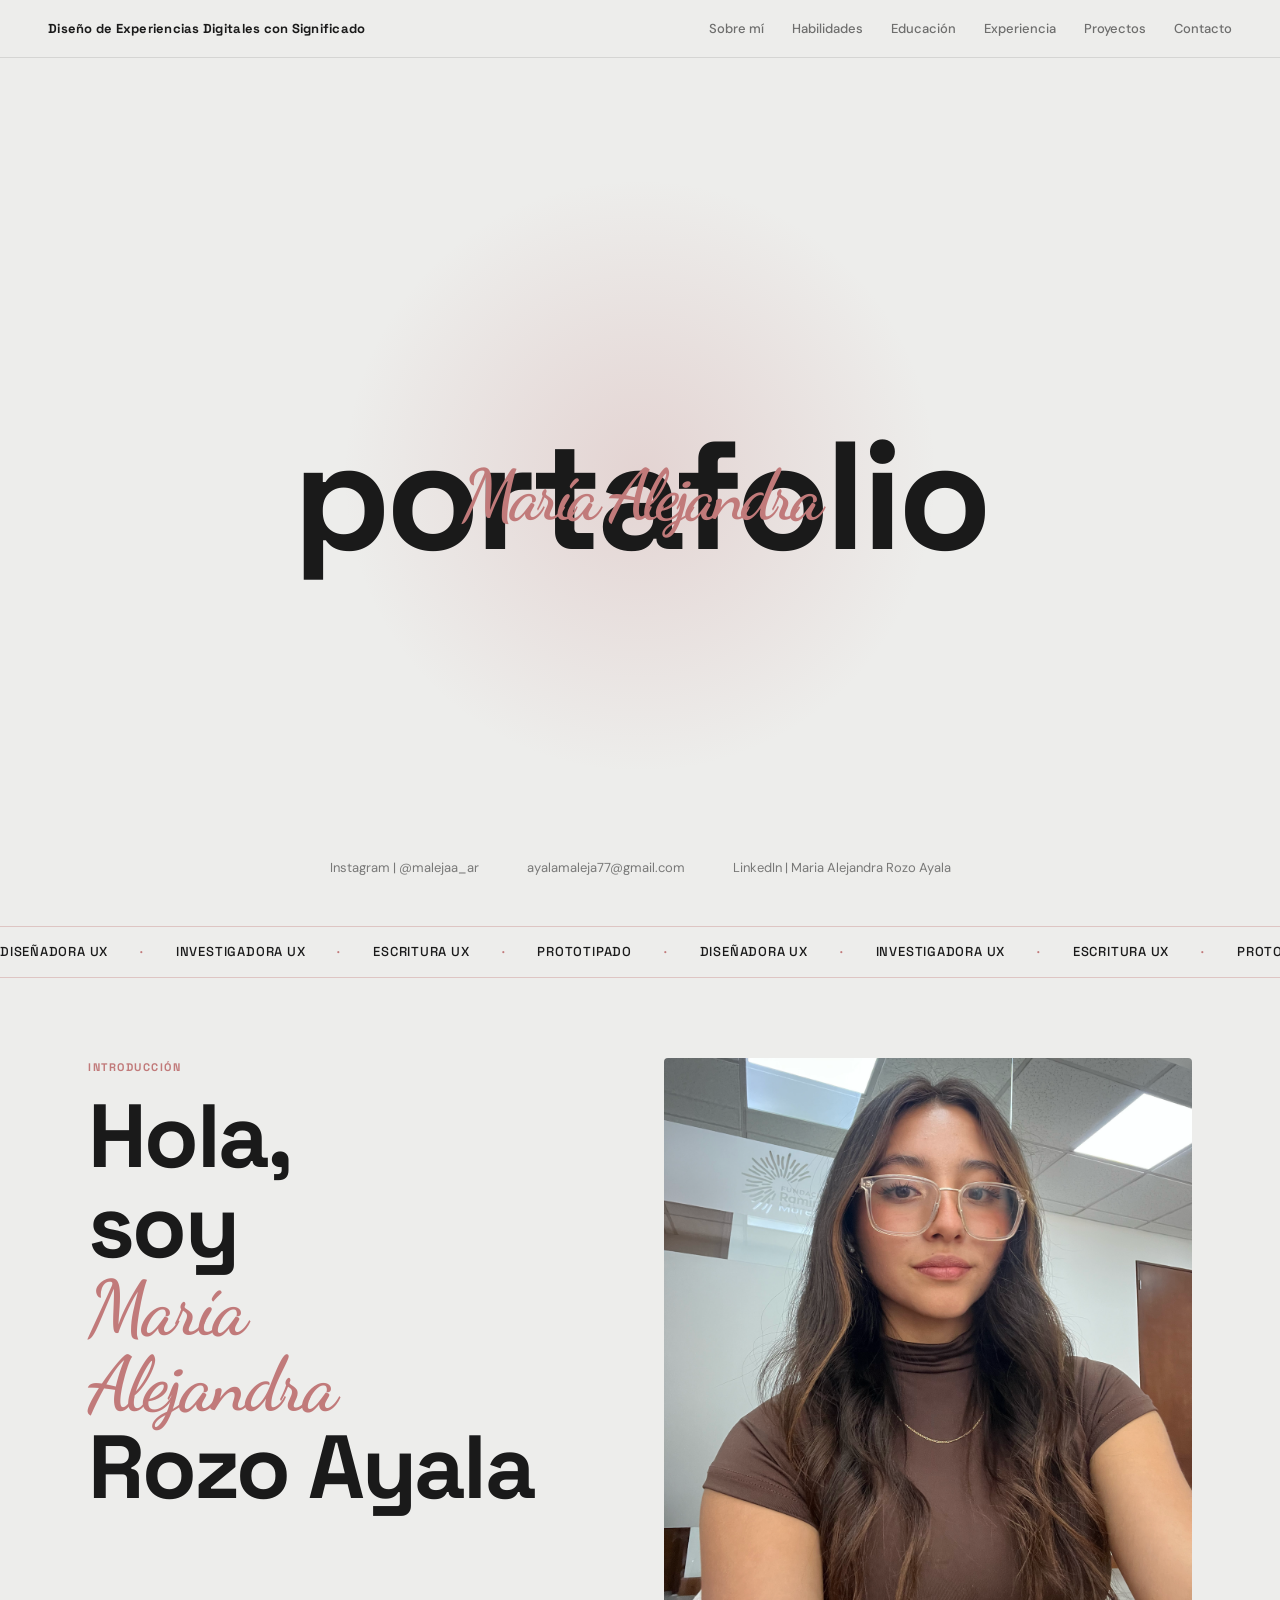
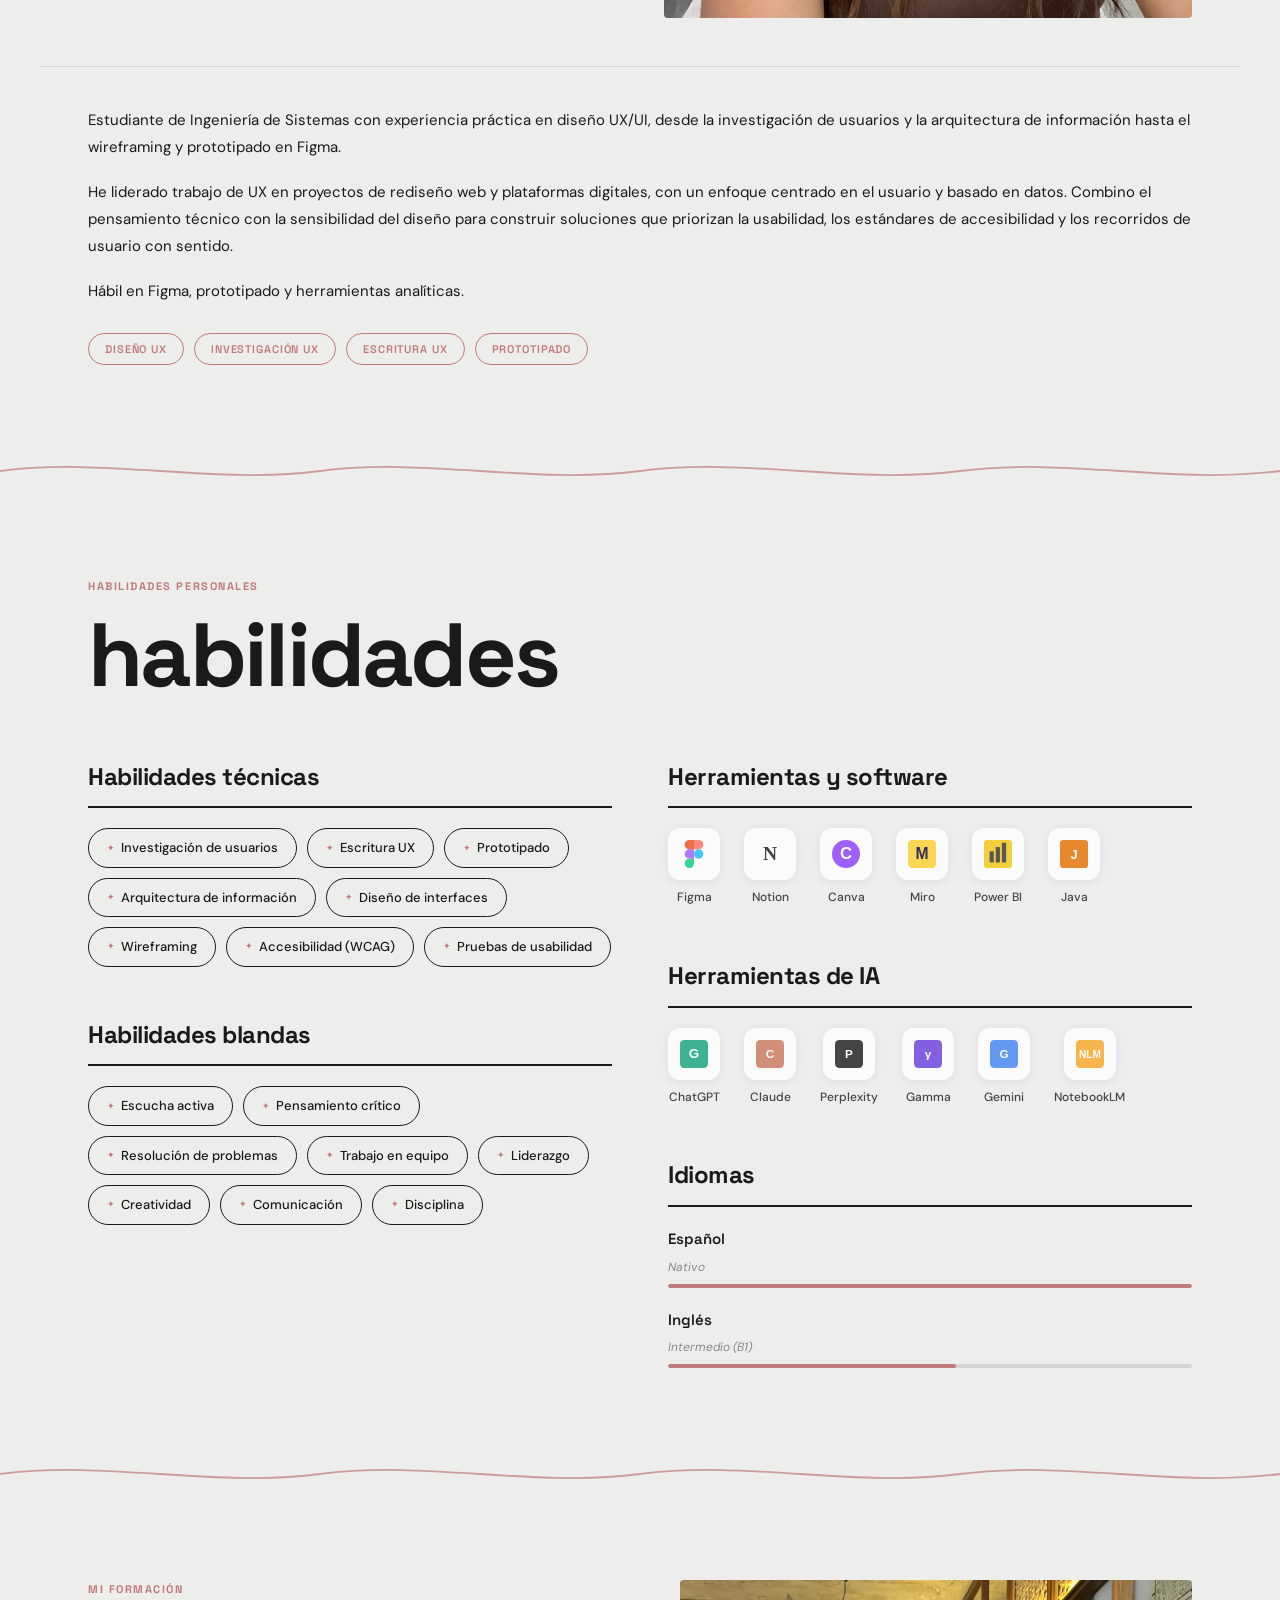
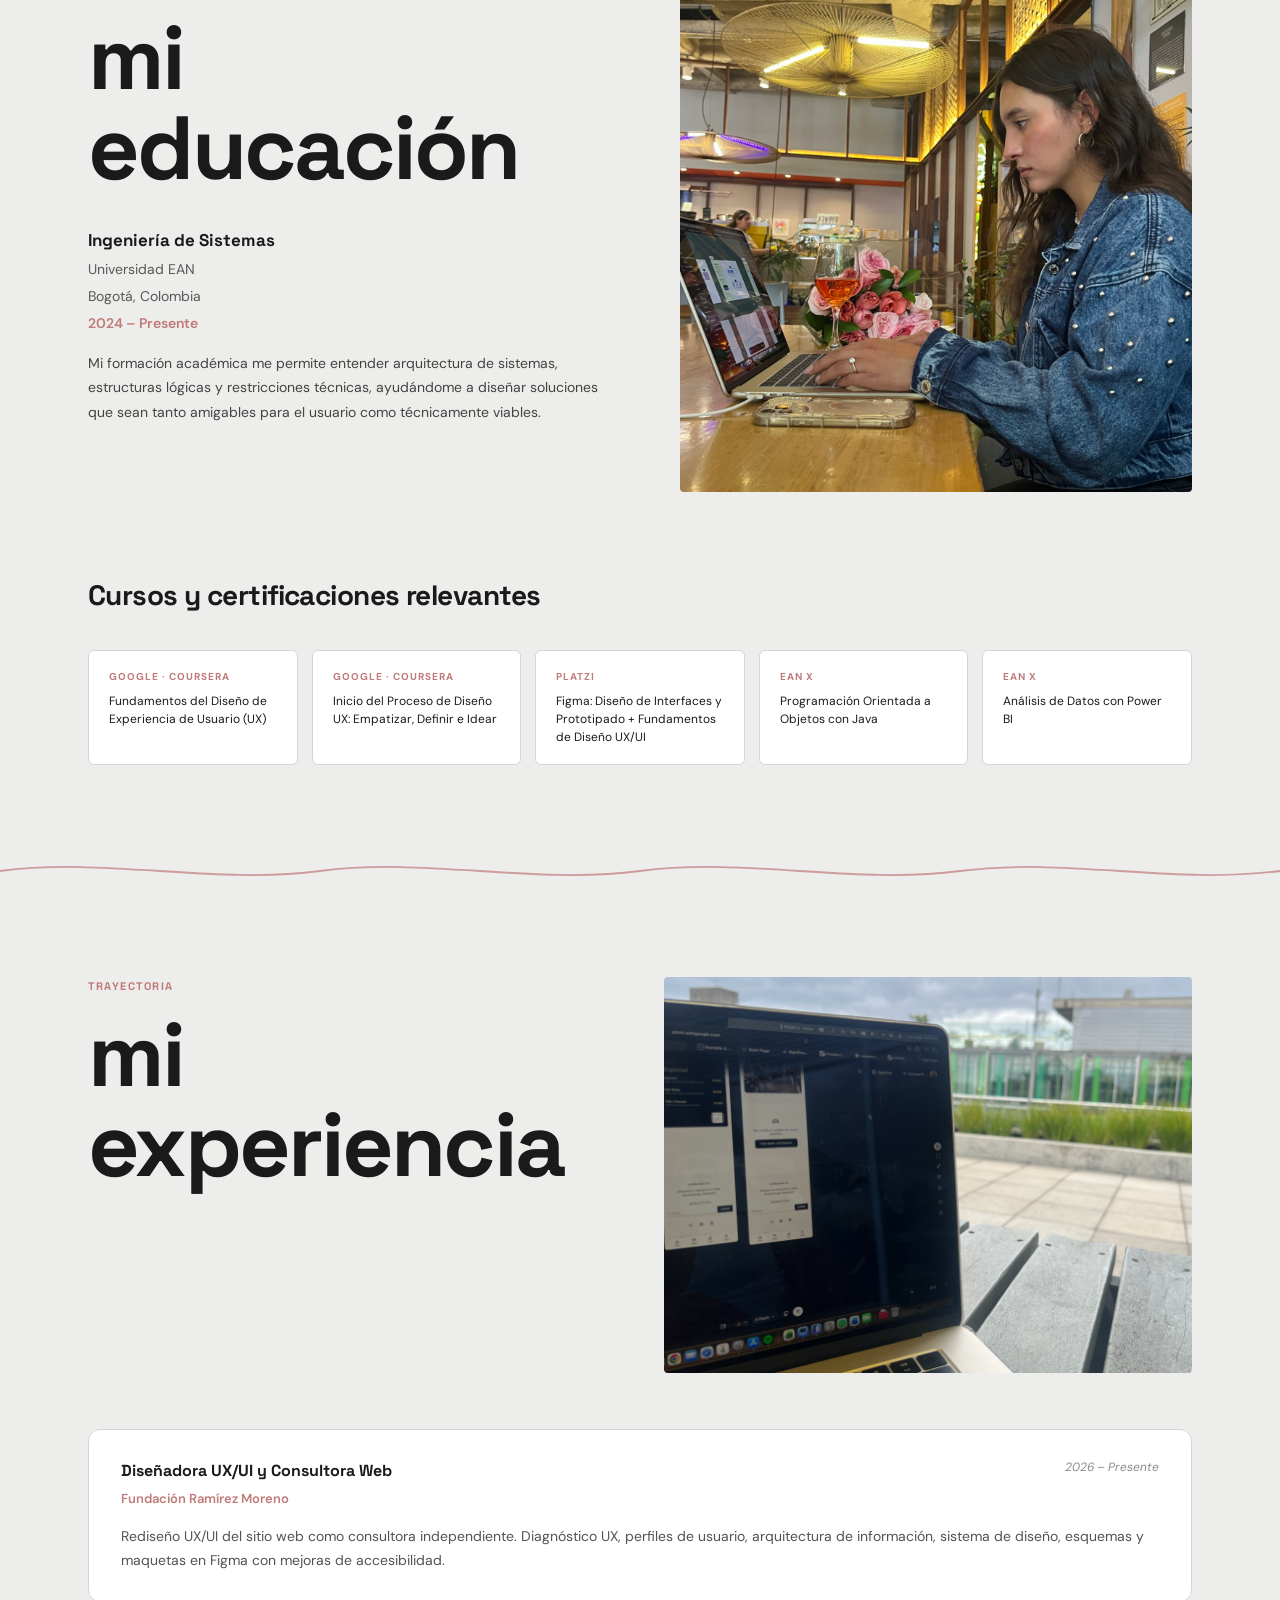
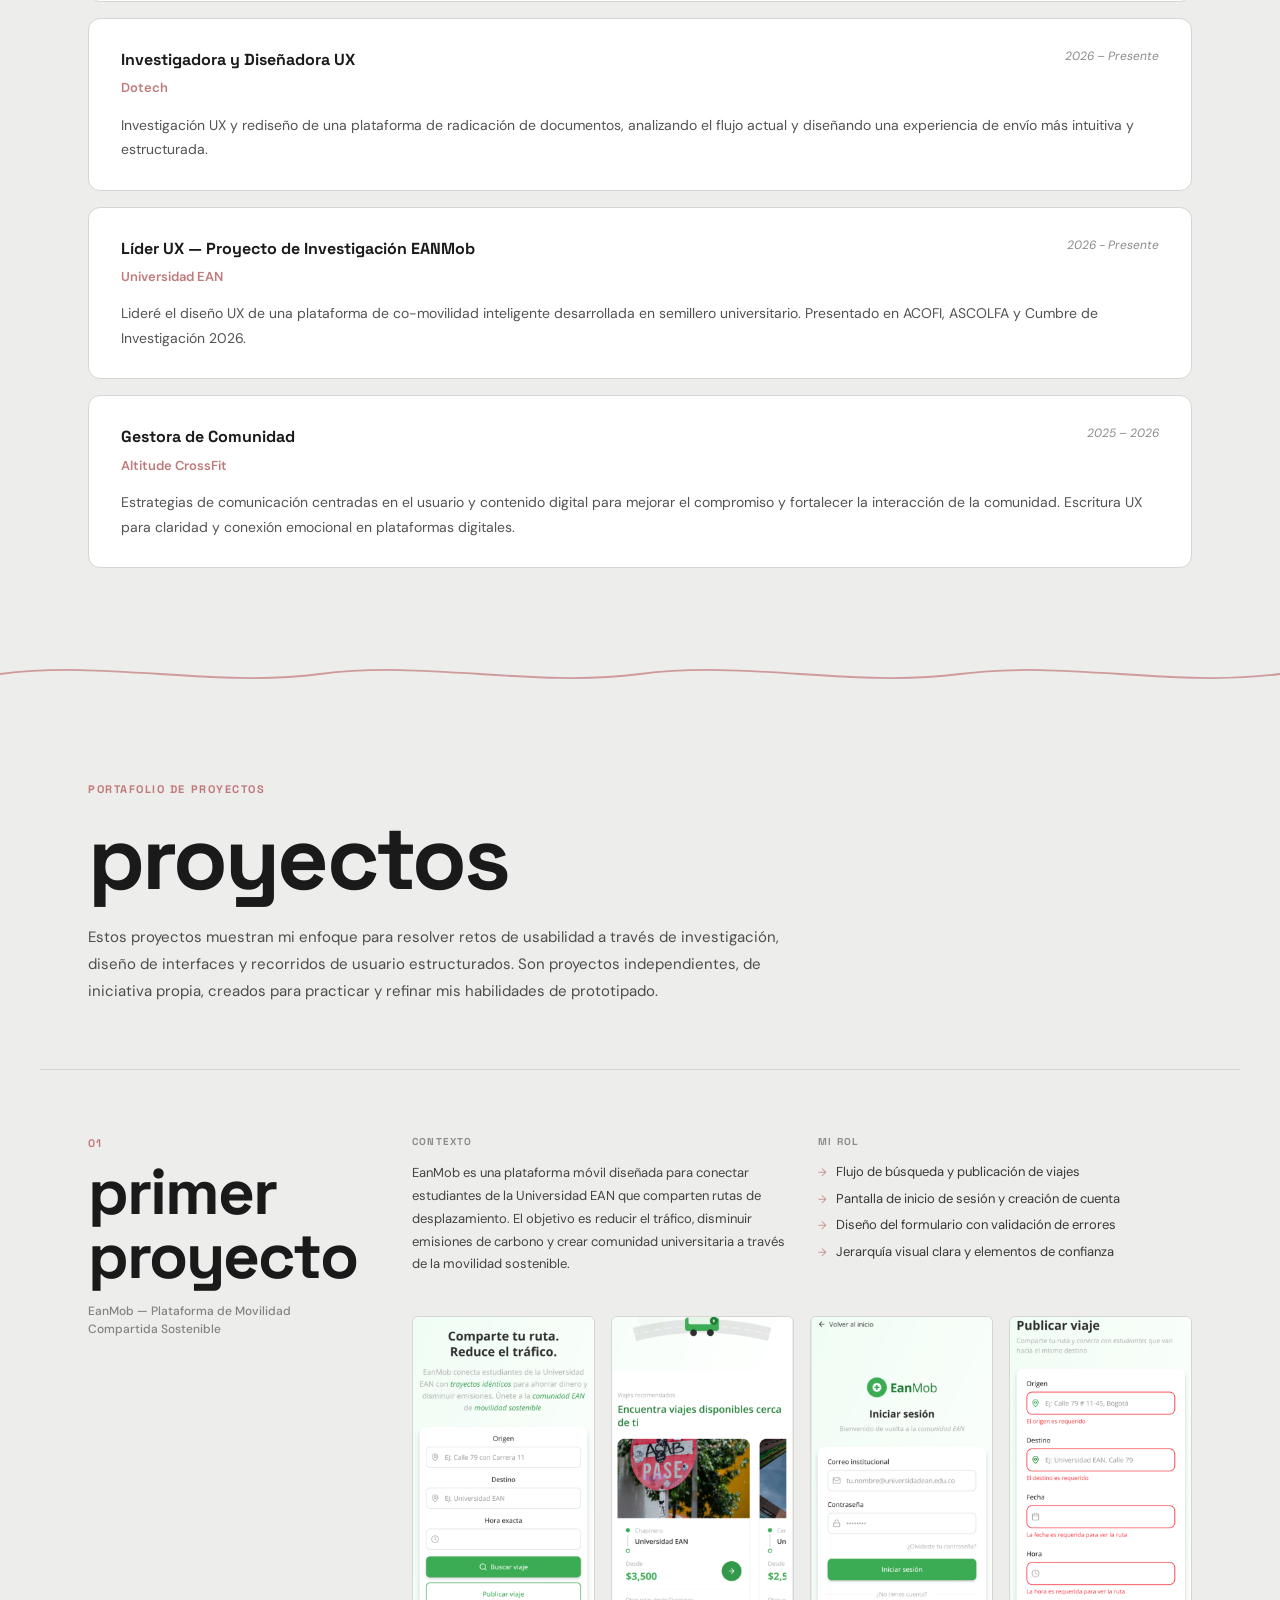
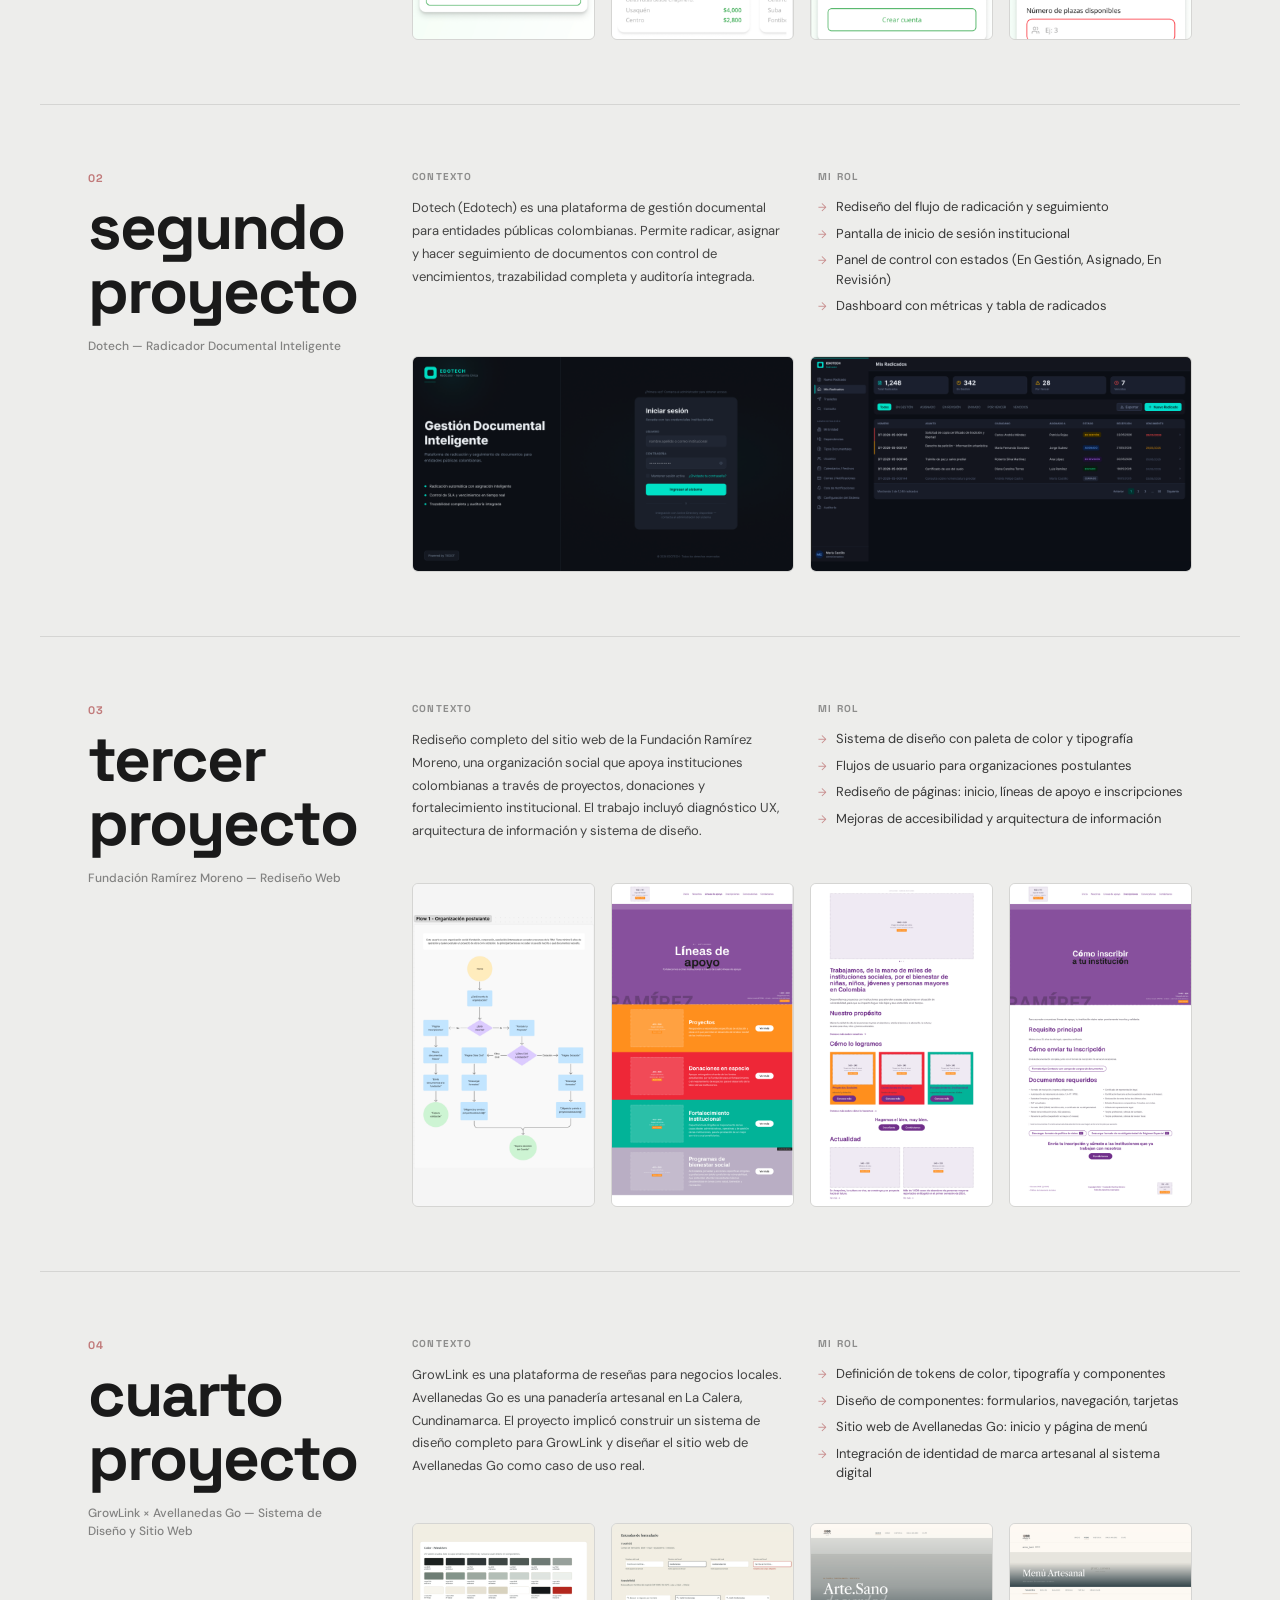
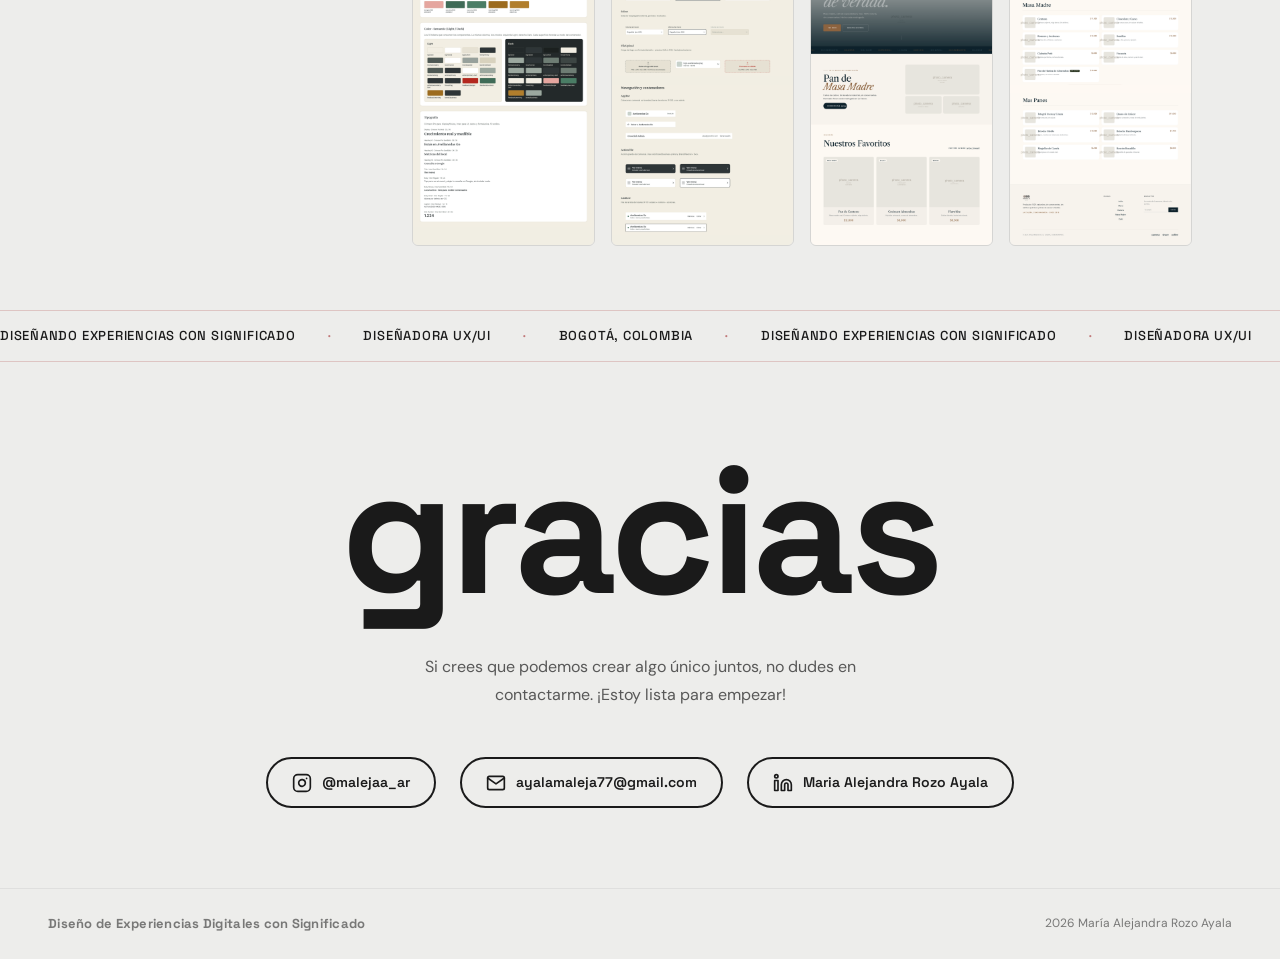
==== index.html @ 10bedee1 "Portafolio inicial y spec de AJAX/DOM Co-Authored-By: Claude Sonnet 5 <noreply@anthropic.com>" ====
" <!DOCTYPE html>
<html lang="es">
<head>
  <meta charset="UTF-8" />
  <meta name="viewport" content="width=device-width, initial-scale=1.0" />
  <title>María Alejandra Rozo Ayala — Diseñadora UX/UI</title>

  <!-- Google Fonts -->
  <link rel="preconnect" href="https://fonts.googleapis.com" />
  <link rel="preconnect" href="https://fonts.gstatic.com" crossorigin />
  <link href="https://fonts.googleapis.com/css2?family=Space+Grotesk:wght@400;500;600;700&family=DM+Sans:ital,wght@0,300;0,400;0,500;1,400&family=Dancing+Script:wght@600;700&display=swap" rel="stylesheet" />

  <!-- CSS separado por sección -->
  <link rel="stylesheet" href="css/tokens.css" />
  <link rel="stylesheet" href="css/base.css" />
  <link rel="stylesheet" href="css/utilities.css" />
  <link rel="stylesheet" href="css/nav.css" />
  <link rel="stylesheet" href="css/hero.css" />
  <link rel="stylesheet" href="css/about.css" />
  <link rel="stylesheet" href="css/skills.css" />
  <link rel="stylesheet" href="css/education.css" />
  <link rel="stylesheet" href="css/experience.css" />
  <link rel="stylesheet" href="css/projects.css" />
  <link rel="stylesheet" href="css/contact.css" />
</head>
<body>

  <!-- ========== NAV - HEADER ========== -->
  <nav class="nav">
    <span class="nav-tagline">Diseño de Experiencias Digitales con Significado</span>
    <div class="nav-links">
      <a href="#sobre-mi">Sobre mí</a>
      <a href="#habilidades">Habilidades</a>
      <a href="#educacion">Educación</a>
      <a href="#experiencia">Experiencia</a>
      <a href="#proyectos">Proyectos</a>
      <a href="#contacto">Contacto</a>
    </div>
  </nav>

  <!-- ========== HERO ========== -->
  <section class="hero" id="hero">
    <div class="hero-aura"></div>
    <div class="hero-content">
      <h1 class="hero-title">
        <span class="hero-word">portafolio</span>
        <span class="name-script">María Alejandra</span>
      </h1>
    </div>
    <div class="hero-contacts">
      <span>Instagram | @malejaa_ar</span>
      <span>ayalamaleja77@gmail.com</span>
      <span>LinkedIn | Maria Alejandra Rozo Ayala</span>
    </div>
  </section>

  <!-- Marquee 1 QUE SE MUEVE HACIA LA IZQUIERDA -->
  <div class="marquee-wrap" aria-hidden="true">
    <div class="marquee-track">
      <span>Diseñadora UX</span><span class="dot">·</span>
      <span>Investigadora UX</span><span class="dot">·</span>
      <span>Escritura UX</span><span class="dot">·</span>
      <span>Prototipado</span><span class="dot">·</span>
      <span>Diseñadora UX</span><span class="dot">·</span>
      <span>Investigadora UX</span><span class="dot">·</span>
      <span>Escritura UX</span><span class="dot">·</span>
      <span>Prototipado</span><span class="dot">·</span>
      <span>Diseñadora UX</span><span class="dot">·</span>
      <span>Investigadora UX</span><span class="dot">·</span>
      <span>Escritura UX</span><span class="dot">·</span>
      <span>Prototipado</span><span class="dot">·</span>
    </div>
  </div>

  <!-- ========== SOBRE MÍ ========== -->
  <section class="section sobre-mi" id="sobre-mi">
    <div class="section-inner sobre-top">

      <!-- Columna izquierda: título -->
      <div class="sobre-titulo">
        <p class="section-eyebrow">introducción</p>
        <h2 class="section-title-xl">
          Hola,<br>soy<br>
          <span class="accent-script">María<br>Alejandra<br></span>
          Rozo Ayala
        </h2>
      </div>

      <!-- Columna derecha: foto -->
      <div class="sobre-foto">
        <img src="assets/images/profile/Profile.png" alt="María Alejandra Rozo Ayala" class="profile-img">
      </div>
    </div>
    <!-- Bio y tags debajo, ancho completo -->
    <div class="section-inner sobre-bio">
      <div class="bio-text">
        <p>Estudiante de Ingeniería de Sistemas con experiencia práctica en diseño UX/UI, desde la investigación de usuarios y la arquitectura de información hasta el wireframing y prototipado en Figma.</p>
        <p>He liderado trabajo de UX en proyectos de rediseño web y plataformas digitales, con un enfoque centrado en el usuario y basado en datos. Combino el pensamiento técnico con la sensibilidad del diseño para construir soluciones que priorizan la usabilidad, los estándares de accesibilidad y los recorridos de usuario con sentido.</p>
        <p>Hábil en Figma, prototipado y herramientas analíticas.</p>
      </div>
      <div class="roles-tag-list">
        <span class="role-tag">Diseño UX</span>
        <span class="role-tag">Investigación UX</span>
        <span class="role-tag">Escritura UX</span>
        <span class="role-tag">Prototipado</span>
      </div>
    </div>
  </section>

  <!-- Divisor ondulado -->
  <div class="wavy-divider" aria-hidden="true">
    <svg viewBox="0 0 1440 32" xmlns="http://www.w3.org/2000/svg" preserveAspectRatio="none">
      <path d="M0,16 C120,2 240,30 360,16 C480,2 600,30 720,16 C840,2 960,30 1080,16 C1200,2 1320,30 1440,16" stroke="#C17A7A" stroke-width="1.8" fill="none" opacity="0.7"/>
    </svg>
  </div>

  <!-- ========== HABILIDADES ========== -->
  <section class="section habilidades" id="habilidades">
    <div class="section-inner">
      <p class="section-eyebrow">habilidades personales</p>
      <h2 class="section-title-xl">habilidades</h2>

      <div class="skills-grid-2col">

        <!-- COLUMNA IZQUIERDA: pills -->
        <div class="skills-col-left">
          <div class="skills-block">
            <h3 class="skills-heading">Habilidades técnicas</h3>
            <div class="soft-pills">
              <span class="pill">Investigación de usuarios</span>
              <span class="pill">Escritura UX</span>
              <span class="pill">Prototipado</span>
              <span class="pill">Arquitectura de información</span>
              <span class="pill">Diseño de interfaces</span>
              <span class="pill">Wireframing</span>
              <span class="pill">Accesibilidad (WCAG)</span>
              <span class="pill">Pruebas de usabilidad</span>
            </div>
          </div>
          <div class="skills-block">
            <h3 class="skills-heading">Habilidades blandas</h3>
            <div class="soft-pills">
              <span class="pill">Escucha activa</span>
              <span class="pill">Pensamiento crítico</span>
              <span class="pill">Resolución de problemas</span>
              <span class="pill">Trabajo en equipo</span>
              <span class="pill">Liderazgo</span>
              <span class="pill">Creatividad</span>
              <span class="pill">Comunicación</span>
              <span class="pill">Disciplina</span>
            </div>
          </div>
        </div>

        <!-- COLUMNA DERECHA: herramientas + idiomas -->
        <div class="skills-col-right">

        <!-- Herramientas -->
        <div class="skills-block">
          <h3 class="skills-heading">Herramientas y software</h3>
          <div class="software-logos">

            <div class="software-item">
              <div class="software-icon">
                <svg viewBox="0 0 38 57" xmlns="http://www.w3.org/2000/svg" width="28" height="28">
                  <path d="M19 28.5a9.5 9.5 0 1 1 19 0 9.5 9.5 0 0 1-19 0z" fill="#1ABCFE"/>
                  <path d="M0 47.5A9.5 9.5 0 0 1 9.5 38H19v9.5a9.5 9.5 0 0 1-19 0z" fill="#0ACF83"/>
                  <path d="M19 0v19h9.5a9.5 9.5 0 0 0 0-19H19z" fill="#FF7262"/>
                  <path d="M0 9.5A9.5 9.5 0 0 0 9.5 19H19V0H9.5A9.5 9.5 0 0 0 0 9.5z" fill="#F24E1E"/>
                  <path d="M0 28.5A9.5 9.5 0 0 0 9.5 38H19V19H9.5A9.5 9.5 0 0 0 0 28.5z" fill="#A259FF"/>
                </svg>
              </div>
              <span>Figma</span>
            </div>

            <div class="software-item">
              <div class="software-icon">
                <svg viewBox="0 0 100 100" xmlns="http://www.w3.org/2000/svg" width="28" height="28">
                  <rect width="100" height="100" rx="15" fill="#fff"/>
                  <text x="50" y="72" font-size="70" text-anchor="middle" font-family="serif" font-weight="bold" fill="#191919">N</text>
                </svg>
              </div>
              <span>Notion</span>
            </div>

            <div class="software-item">
              <div class="software-icon">
                <svg viewBox="0 0 100 100" xmlns="http://www.w3.org/2000/svg" width="28" height="28">
                  <rect width="100" height="100" rx="50" fill="#8B3DFF"/>
                  <text x="50" y="68" font-size="60" text-anchor="middle" font-family="sans-serif" font-weight="bold" fill="#fff">C</text>
                </svg>
              </div>
              <span>Canva</span>
            </div>

            <div class="software-item">
              <div class="software-icon">
                <svg viewBox="0 0 100 100" xmlns="http://www.w3.org/2000/svg" width="28" height="28">
                  <rect width="100" height="100" rx="15" fill="#FFD02F"/>
                  <text x="50" y="68" font-size="56" text-anchor="middle" font-family="sans-serif" font-weight="bold" fill="#050038">M</text>
                </svg>
              </div>
              <span>Miro</span>
            </div>

            <div class="software-item">
              <div class="software-icon">
                <svg viewBox="0 0 100 100" xmlns="http://www.w3.org/2000/svg" width="28" height="28">
                  <rect width="100" height="100" rx="12" fill="#F2C811"/>
                  <rect x="20" y="40" width="15" height="40" rx="2" fill="#333"/>
                  <rect x="42" y="25" width="15" height="55" rx="2" fill="#333"/>
                  <rect x="64" y="10" width="15" height="70" rx="2" fill="#333"/>
                </svg>
              </div>
              <span>Power BI</span>
            </div>

            <div class="software-item">
              <div class="software-icon">
                <svg viewBox="0 0 100 100" xmlns="http://www.w3.org/2000/svg" width="28" height="28">
                  <rect width="100" height="100" rx="12" fill="#E76F00"/>
                  <text x="50" y="68" font-size="46" text-anchor="middle" font-family="sans-serif" font-weight="bold" fill="#fff">J</text>
                </svg>
              </div>
              <span>Java</span>
            </div>

          </div>
        </div>

        <!-- Herramientas IA -->
        <div class="skills-block">
          <h3 class="skills-heading">Herramientas de IA</h3>
          <div class="software-logos">

            <div class="software-item">
              <div class="software-icon">
                <svg viewBox="0 0 100 100" xmlns="http://www.w3.org/2000/svg" width="28" height="28">
                  <rect width="100" height="100" rx="15" fill="#10a37f"/>
                  <text x="50" y="66" font-size="48" text-anchor="middle" font-family="sans-serif" font-weight="bold" fill="#fff">G</text>
                </svg>
              </div>
              <span>ChatGPT</span>
            </div>

            <div class="software-item">
              <div class="software-icon">
                <svg viewBox="0 0 100 100" xmlns="http://www.w3.org/2000/svg" width="28" height="28">
                  <rect width="100" height="100" rx="15" fill="#CC785C"/>
                  <text x="50" y="66" font-size="42" text-anchor="middle" font-family="sans-serif" font-weight="bold" fill="#fff">C</text>
                </svg>
              </div>
              <span>Claude</span>
            </div>

            <div class="software-item">
              <div class="software-icon">
                <svg viewBox="0 0 100 100" xmlns="http://www.w3.org/2000/svg" width="28" height="28">
                  <rect width="100" height="100" rx="15" fill="#1C1C1E"/>
                  <text x="50" y="66" font-size="42" text-anchor="middle" font-family="sans-serif" font-weight="bold" fill="#fff">P</text>
                </svg>
              </div>
              <span>Perplexity</span>
            </div>

            <div class="software-item">
              <div class="software-icon">
                <svg viewBox="0 0 100 100" xmlns="http://www.w3.org/2000/svg" width="28" height="28">
                  <rect width="100" height="100" rx="15" fill="#6C3CE1"/>
                  <text x="50" y="66" font-size="42" text-anchor="middle" font-family="sans-serif" font-weight="bold" fill="#fff">γ</text>
                </svg>
              </div>
              <span>Gamma</span>
            </div>

            <div class="software-item">
              <div class="software-icon">
                <svg viewBox="0 0 100 100" xmlns="http://www.w3.org/2000/svg" width="28" height="28">
                  <rect width="100" height="100" rx="15" fill="#4285F4"/>
                  <text x="50" y="66" font-size="42" text-anchor="middle" font-family="sans-serif" font-weight="bold" fill="#fff">G</text>
                </svg>
              </div>
              <span>Gemini</span>
            </div>

            <div class="software-item">
              <div class="software-icon">
                <svg viewBox="0 0 100 100" xmlns="http://www.w3.org/2000/svg" width="28" height="28">
                  <rect width="100" height="100" rx="15" fill="#F9A825"/>
                  <text x="50" y="66" font-size="36" text-anchor="middle" font-family="sans-serif" font-weight="bold" fill="#fff">NLM</text>
                </svg>
              </div>
              <span>NotebookLM</span>
            </div>

          </div>
        </div>

        <!-- Idiomas -->
        <div class="skills-block">
          <h3 class="skills-heading">Idiomas</h3>
          <div class="idiomas-list">
            <div class="idioma-item">
              <span class="idioma-name">Español</span>
              <span class="idioma-level">Nativo</span>
              <div class="idioma-bar"><div class="idioma-fill" style="width:100%"></div></div>
            </div>
            <div class="idioma-item">
              <span class="idioma-name">Inglés</span>
              <span class="idioma-level">Intermedio (B1)</span>
              <div class="idioma-bar"><div class="idioma-fill" style="width:55%"></div></div>
            </div>
          </div>
        </div>

      </div>
    </div>
  </div>
  </section>

  <!-- Divisor ondulado -->
  <div class="wavy-divider" aria-hidden="true">
    <svg viewBox="0 0 1440 32" xmlns="http://www.w3.org/2000/svg" preserveAspectRatio="none">
      <path d="M0,16 C120,2 240,30 360,16 C480,2 600,30 720,16 C840,2 960,30 1080,16 C1200,2 1320,30 1440,16" stroke="#C17A7A" stroke-width="1.8" fill="none" opacity="0.7"/>
    </svg>
  </div>

  <!-- ========== EDUCACIÓN ========== -->
  <section class="section educacion" id="educacion">
    <div class="section-inner split">
      <div class="split-left">
        <p class="section-eyebrow">mi formación</p>
        <h2 class="section-title-xl">mi<br>educación</h2>
        <div class="edu-entry">
          <strong>Ingeniería de Sistemas</strong>
          <span>Universidad EAN</span>
          <span>Bogotá, Colombia</span>
          <span class="edu-date">2024 – Presente</span>
          <p class="edu-desc">Mi formación académica me permite entender arquitectura de sistemas, estructuras lógicas y restricciones técnicas, ayudándome a diseñar soluciones que sean tanto amigables para el usuario como técnicamente viables.</p>
        </div>
      </div>
      <div class="split-right">
        <img src="assets/images/profile/Estudios.png" alt="Estudios" class="estudios-img">
      </div>
    </div>

    <div class="section-inner">
      <h3 class="certs-title">Cursos y certificaciones relevantes</h3>
      <div class="certs-grid">
        <div class="cert-card">
          <span class="cert-provider">Google · Coursera</span>
          <p>Fundamentos del Diseño de Experiencia de Usuario (UX)</p>
        </div>
        <div class="cert-card">
          <span class="cert-provider">Google · Coursera</span>
          <p>Inicio del Proceso de Diseño UX: Empatizar, Definir e Idear</p>
        </div>
        <div class="cert-card">
          <span class="cert-provider">Platzi</span>
          <p>Figma: Diseño de Interfaces y Prototipado + Fundamentos de Diseño UX/UI</p>
        </div>
        <div class="cert-card">
          <span class="cert-provider">EAN X</span>
          <p>Programación Orientada a Objetos con Java</p>
        </div>
        <div class="cert-card">
          <span class="cert-provider">EAN X</span>
          <p>Análisis de Datos con Power BI</p>
        </div>
      </div>
    </div>
  </section>

  <!-- Divisor ondulado -->
  <div class="wavy-divider" aria-hidden="true">
    <svg viewBox="0 0 1440 32" xmlns="http://www.w3.org/2000/svg" preserveAspectRatio="none">
      <path d="M0,16 C120,2 240,30 360,16 C480,2 600,30 720,16 C840,2 960,30 1080,16 C1200,2 1320,30 1440,16" stroke="#C17A7A" stroke-width="1.8" fill="none" opacity="0.7"/>
    </svg>
  </div>

  <!-- ========== EXPERIENCIA ========== -->
  <section class="section experiencia" id="experiencia">
    <!-- Fila superior: título + foto alineados -->
    <div class="section-inner exp-top">
      <div class="exp-titulo">
        <p class="section-eyebrow">trayectoria</p>
        <h2 class="section-title-xl">mi<br>experiencia</h2>
      </div>
      <div class="exp-foto">
        <img src="assets/images/profile/Experience.png" alt="María Alejandra trabajando" class="profile-img">
      </div>
    </div>
    <!-- Cajas de experiencia: ancho completo, debajo del título+foto -->
    <div class="section-inner exp-cards">
      <div class="exp-card">
        <div class="exp-card-header">
          <div>
            <strong>Diseñadora UX/UI y Consultora Web</strong>
            <span class="exp-company">Fundación Ramírez Moreno</span>
          </div>
          <span class="exp-date">2026 – Presente</span>
        </div>
        <p>Rediseño UX/UI del sitio web como consultora independiente. Diagnóstico UX, perfiles de usuario, arquitectura de información, sistema de diseño, esquemas y maquetas en Figma con mejoras de accesibilidad.</p>
      </div>

      <div class="exp-card">
        <div class="exp-card-header">
          <div>
            <strong>Investigadora y Diseñadora UX</strong>
            <span class="exp-company">Dotech</span>
          </div>
          <span class="exp-date">2026 – Presente</span>
        </div>
        <p>Investigación UX y rediseño de una plataforma de radicación de documentos, analizando el flujo actual y diseñando una experiencia de envío más intuitiva y estructurada.</p>
      </div>

      <div class="exp-card">
        <div class="exp-card-header">
          <div>
            <strong>Líder UX — Proyecto de Investigación EANMob</strong>
            <span class="exp-company">Universidad EAN</span>
          </div>
          <span class="exp-date">2026 - Presente</span>
        </div>
        <p>Lideré el diseño UX de una plataforma de co-movilidad inteligente desarrollada en semillero universitario. Presentado en ACOFI, ASCOLFA y Cumbre de Investigación 2026.</p>
      </div>

      <div class="exp-card">
        <div class="exp-card-header">
          <div>
            <strong>Gestora de Comunidad</strong>
            <span class="exp-company">Altitude CrossFit</span>
          </div>
          <span class="exp-date">2025 – 2026</span>
        </div>
        <p>Estrategias de comunicación centradas en el usuario y contenido digital para mejorar el compromiso y fortalecer la interacción de la comunidad. Escritura UX para claridad y conexión emocional en plataformas digitales.</p>
      </div>
    </div>
  </section>

  <!-- Divisor ondulado -->
  <div class="wavy-divider" aria-hidden="true">
    <svg viewBox="0 0 1440 32" xmlns="http://www.w3.org/2000/svg" preserveAspectRatio="none">
      <path d="M0,16 C120,2 240,30 360,16 C480,2 600,30 720,16 C840,2 960,30 1080,16 C1200,2 1320,30 1440,16" stroke="#C17A7A" stroke-width="1.8" fill="none" opacity="0.7"/>
    </svg>
  </div>

  <!-- ========== PROYECTOS ========== -->
  <section class="section proyectos" id="proyectos">
    <div class="section-inner">
      <p class="section-eyebrow">portafolio de proyectos</p>
      <h2 class="section-title-xl">proyectos</h2>
      <p class="section-intro">Estos proyectos muestran mi enfoque para resolver retos de usabilidad a través de investigación, diseño de interfaces y recorridos de usuario estructurados. Son proyectos independientes, de iniciativa propia, creados para practicar y refinar mis habilidades de prototipado.</p>
    </div>

    <!-- P1 — EanMob -->
    <div class="project-block" data-project="p1">
      <div class="project-label">
        <span class="project-num">01</span>
        <h3 class="project-name">primer<br>proyecto</h3>
        <p class="project-subtitle">EanMob — Plataforma de Movilidad Compartida Sostenible</p>
      </div>
      <div class="project-content">
        <div class="project-meta">
          <div class="project-col">
            <h4>Contexto</h4>
            <p>EanMob es una plataforma móvil diseñada para conectar estudiantes de la Universidad EAN que comparten rutas de desplazamiento. El objetivo es reducir el tráfico, disminuir emisiones de carbono y crear comunidad universitaria a través de la movilidad sostenible.</p>
          </div>
          <div class="project-col">
            <h4>Mi rol</h4>
            <ul>
              <li>Flujo de búsqueda y publicación de viajes</li>
              <li>Pantalla de inicio de sesión y creación de cuenta</li>
              <li>Diseño del formulario con validación de errores</li>
              <li>Jerarquía visual clara y elementos de confianza</li>
            </ul>
          </div>
        </div>
        <div class="project-screens project-screens-4">
          <img src="assets/images/proyectos/p1/1.png" alt="EanMob - Pantalla principal" class="project-img">
          <img src="assets/images/proyectos/p1/2.png" alt="EanMob - Viajes disponibles" class="project-img">
          <img src="assets/images/proyectos/p1/3.png" alt="EanMob - Inicio de sesión" class="project-img">
          <img src="assets/images/proyectos/p1/4.png" alt="EanMob - Publicar viaje" class="project-img">
        </div>
      </div>
    </div>

    <!-- P2 — Dotech -->
    <div class="project-block alt" data-project="p2">
      <div class="project-label">
        <span class="project-num">02</span>
        <h3 class="project-name">segundo<br>proyecto</h3>
        <p class="project-subtitle">Dotech — Radicador Documental Inteligente</p>
      </div>
      <div class="project-content">
        <div class="project-meta">
          <div class="project-col">
            <h4>Contexto</h4>
            <p>Dotech (Edotech) es una plataforma de gestión documental para entidades públicas colombianas. Permite radicar, asignar y hacer seguimiento de documentos con control de vencimientos, trazabilidad completa y auditoría integrada.</p>
          </div>
          <div class="project-col">
            <h4>Mi rol</h4>
            <ul>
              <li>Rediseño del flujo de radicación y seguimiento</li>
              <li>Pantalla de inicio de sesión institucional</li>
              <li>Panel de control con estados (En Gestión, Asignado, En Revisión)</li>
              <li>Dashboard con métricas y tabla de radicados</li>
            </ul>
          </div>
        </div>
        <div class="project-screens project-screens-2">
          <img src="assets/images/proyectos/p2/1.png" alt="Dotech - Login" class="project-img project-img-landscape">
          <img src="assets/images/proyectos/p2/2.png" alt="Dotech - Dashboard radicados" class="project-img project-img-landscape">
        </div>
      </div>
    </div>

    <!-- P3 — Fundación Ramírez Moreno -->
    <div class="project-block" data-project="p3">
      <div class="project-label">
        <span class="project-num">03</span>
        <h3 class="project-name">tercer<br>proyecto</h3>
        <p class="project-subtitle">Fundación Ramírez Moreno — Rediseño Web</p>
      </div>
      <div class="project-content">
        <div class="project-meta">
          <div class="project-col">
            <h4>Contexto</h4>
            <p>Rediseño completo del sitio web de la Fundación Ramírez Moreno, una organización social que apoya instituciones colombianas a través de proyectos, donaciones y fortalecimiento institucional. El trabajo incluyó diagnóstico UX, arquitectura de información y sistema de diseño.</p>
          </div>
          <div class="project-col">
            <h4>Mi rol</h4>
            <ul>
              <li>Sistema de diseño con paleta de color y tipografía</li>
              <li>Flujos de usuario para organizaciones postulantes</li>
              <li>Rediseño de páginas: inicio, líneas de apoyo e inscripciones</li>
              <li>Mejoras de accesibilidad y arquitectura de información</li>
            </ul>
          </div>
        </div>
        <div class="project-screens project-screens-4">
          <img src="assets/images/proyectos/p3/2.png" alt="FRM - Flujo de usuario" class="project-img project-img-landscape">
          <img src="assets/images/proyectos/p3/3.png" alt="FRM - Líneas de apoyo" class="project-img project-img-landscape">
          <img src="assets/images/proyectos/p3/4.png" alt="FRM - Inscripciones" class="project-img project-img-landscape">
          <img src="assets/images/proyectos/p3/5.png" alt="FRM - Página de inicio" class="project-img project-img-landscape">
        </div>
      </div>
    </div>

    <!-- P4 — GrowLink × Avellanedas Go -->
    <div class="project-block alt" data-project="p4">
      <div class="project-label">
        <span class="project-num">04</span>
        <h3 class="project-name">cuarto<br>proyecto</h3>
        <p class="project-subtitle">GrowLink × Avellanedas Go — Sistema de Diseño y Sitio Web</p>
      </div>
      <div class="project-content">
        <div class="project-meta">
          <div class="project-col">
            <h4>Contexto</h4>
            <p>GrowLink es una plataforma de reseñas para negocios locales. Avellanedas Go es una panadería artesanal en La Calera, Cundinamarca. El proyecto implicó construir un sistema de diseño completo para GrowLink y diseñar el sitio web de Avellanedas Go como caso de uso real.</p>
          </div>
          <div class="project-col">
            <h4>Mi rol</h4>
            <ul>
              <li>Definición de tokens de color, tipografía y componentes</li>
              <li>Diseño de componentes: formularios, navegación, tarjetas</li>
              <li>Sitio web de Avellanedas Go: inicio y página de menú</li>
              <li>Integración de identidad de marca artesanal al sistema digital</li>
            </ul>
          </div>
        </div>
        <div class="project-screens project-screens-4">
          <img src="assets/images/proyectos/p4/1.png" alt="GrowLink - Sistema de diseño" class="project-img project-img-landscape">
          <img src="assets/images/proyectos/p4/2.png" alt="GrowLink - Componentes" class="project-img project-img-landscape">
          <img src="assets/images/proyectos/p4/3.png" alt="Avellanedas Go - Inicio" class="project-img project-img-landscape">
          <img src="assets/images/proyectos/p4/4.png" alt="Avellanedas Go - Menú" class="project-img project-img-landscape">
        </div>
      </div>
    </div>

  </section>

  <!-- Marquee final -->
  <div class="marquee-wrap" aria-hidden="true">
    <div class="marquee-track">
      <span>Diseñando Experiencias con Significado</span><span class="dot">·</span>
      <span>Diseñadora UX/UI</span><span class="dot">·</span>
      <span>Bogotá, Colombia</span><span class="dot">·</span>
      <span>Diseñando Experiencias con Significado</span><span class="dot">·</span>
      <span>Diseñadora UX/UI</span><span class="dot">·</span>
      <span>Bogotá, Colombia</span><span class="dot">·</span>
    </div>
  </div>

  <!-- ========== CONTACTO ========== -->
  <section class="section contacto" id="contacto">
    <div class="section-inner contacto-inner">
      <h2 class="contacto-title">
        gracias
      </h2>
      <p class="contacto-sub">Si crees que podemos crear algo único juntos, no dudes en contactarme. ¡Estoy lista para empezar!</p>
      <div class="contact-links">

        <a href="https://instagram.com/malejaa_ar" class="contact-link" target="_blank" rel="noopener noreferrer">
          <svg xmlns="http://www.w3.org/2000/svg" width="20" height="20" viewBox="0 0 24 24" fill="none" stroke="currentColor" stroke-width="2" stroke-linecap="round" stroke-linejoin="round"><rect x="2" y="2" width="20" height="20" rx="5" ry="5"/><path d="M16 11.37A4 4 0 1 1 12.63 8 4 4 0 0 1 16 11.37z"/><line x1="17.5" y1="6.5" x2="17.51" y2="6.5"/></svg>
          @malejaa_ar
        </a>

        <a href="mailto:ayalamaleja77@gmail.com" class="contact-link">
          <svg xmlns="http://www.w3.org/2000/svg" width="20" height="20" viewBox="0 0 24 24" fill="none" stroke="currentColor" stroke-width="2" stroke-linecap="round" stroke-linejoin="round"><path d="M4 4h16c1.1 0 2 .9 2 2v12c0 1.1-.9 2-2 2H4c-1.1 0-2-.9-2-2V6c0-1.1.9-2 2-2z"/><polyline points="22,6 12,13 2,6"/></svg>
          ayalamaleja77@gmail.com
        </a>

        <a href="https://www.linkedin.com/in/maría-alejandra-rozo-ayala/" class="contact-link" target="_blank" rel="noopener noreferrer">
          <svg xmlns="http://www.w3.org/2000/svg" width="20" height="20" viewBox="0 0 24 24" fill="none" stroke="currentColor" stroke-width="2" stroke-linecap="round" stroke-linejoin="round"><path d="M16 8a6 6 0 0 1 6 6v7h-4v-7a2 2 0 0 0-2-2 2 2 0 0 0-2 2v7h-4v-7a6 6 0 0 1 6-6z"/><rect x="2" y="9" width="4" height="12"/><circle cx="4" cy="4" r="2"/></svg>
          Maria Alejandra Rozo Ayala
        </a>

      </div>
    </div>
  </section>

  <!-- ========== PIE DE PÁGINA ========== -->
  <footer class="footer">
    <span class="nav-tagline">Diseño de Experiencias Digitales con Significado</span>
    <span>2026 María Alejandra Rozo Ayala</span>
  </footer>

</body>
</html>
</content>
---- css/tokens.css ----
/* ============================================
   TOKENS DE DISEÑO — María Alejandra Rozo
   ============================================ */

:root {
  /* Colores */
  --bg:        #EDEDEB;   /* fondo gris cálido de toda la página */
  --ink:       #1A1A1A;   /* negro casi puro para el texto */
  --accent:    #C17A7A;   /* tu rosado de marca */
  --accent-lt: rgba(193, 122, 122, 0.12);  /* rosado muy transparente */
  --white:     #FFFFFF;   /* blanco puro para tarjetas */
  --gray:      #888888;   /* gris medio para texto secundario */
  --gray-lt:   #D5D5D3;   /* gris claro para bordes */

  /* Tipografías */
  --font-display: 'Space Grotesk', sans-serif;
  --font-body:    'DM Sans', sans-serif;
  --font-script:  'Dancing Script', cursive;

  /* Espaciado */
  --space-xs:  8px;
  --space-sm:  16px;
  --space-md:  32px;
  --space-lg:  48px;
  --space-xl:  80px;
  --space-2xl: 120px;

  /* Contenedor */
  --max-width: 1200px;
  --padding-x: 48px;

  /* Bordes */
  --radius:    6px;
  --radius-lg: 12px;
  --radius-pill: 100px;

  /* Sombras */
  --shadow-sm: 0 2px 8px rgba(0, 0, 0, 0.08);
  --shadow-md: 0 4px 16px rgba(193, 122, 122, 0.12);
}
---- css/base.css ----
/* ============================================
   BASE — Reset y estilos globales
   ============================================ */

/* Aplica a TODOS los elementos de la página.
   Elimina márgenes y rellenos por defecto del navegador.
   border-box hace que el padding NO sume al ancho total */
*, *::before, *::after {
  box-sizing: border-box;
  margin: 0;
  padding: 0;
}

/* Scroll suave al hacer clic en los enlaces del nav (#sobre-mi, etc.)
   antialiased hace el texto más nítido en pantallas Mac/Safari */
html {
  scroll-behavior: smooth;
  -webkit-font-smoothing: antialiased;
}

/* Estilos base de toda la página */
body {
  background: var(--bg);        /* fondo gris cálido #EDEDEB */
  color: var(--ink);            /* texto negro #1A1A1A */
  font-family: var(--font-body);/* DM Sans como fuente base */
  font-size: 16px;              /* tamaño base de todo el texto */
  line-height: 1.65;            /* interlineado cómodo para leer */
  overflow-x: hidden;           /* evita scroll horizontal indeseado */
}

/* Imágenes responsivas por defecto:
   - nunca más anchas que su contenedor
   - block elimina el espacio raro que aparece debajo
   - border-radius da esquinas suaves a todas las imágenes */
img {
  max-width: 100%;
  display: block;
  border-radius: var(--radius);
}

/* Elimina el azul y subrayado de los enlaces por defecto.
   inherit = heredan el color del texto que los rodea */
a {
  color: inherit;
  text-decoration: none;
}

/* Elimina las viñetas de todas las listas.
   En el portafolio usamos flechas → personalizadas */
ul {
  list-style: none;
}

/* ---- Secciones ---- */

/* Padding vertical de 80px en todas las secciones.
   El 0 significa sin padding izquierda ni derecha */
.section {
  padding: var(--space-xl) 0;
}

/* Contenedor interior de cada sección:
   - max-width limita el ancho a 1200px
   - margin: 0 auto centra el bloque horizontalmente
   - padding lateral da respiro a los lados */
.section-inner {
  max-width: var(--max-width);
  margin: 0 auto;
  padding: 0 var(--padding-x);
}

/* ---- Eyebrow (etiqueta pequeña sobre los títulos) ---- */

/* Texto pequeño en rosado que aparece sobre cada título de sección.
   Ej: "introducción", "trayectoria", "mi formación" */
.section-eyebrow {
  font-family: var(--font-display); /* Space Grotesk */
  font-size: 11px;
  font-weight: 700;
  letter-spacing: 0.14em;          /* espaciado entre letras elegante */
  text-transform: uppercase;        /* convierte a MAYÚSCULAS desde CSS */
  color: var(--accent);            /* rosado #C17A7A */
  margin-bottom: var(--space-sm);  /* espacio debajo antes del título */
}

/* ---- Títulos XL ---- */

/* Título gigante de cada sección.
   clamp(mínimo, ideal, máximo) lo hace automáticamente responsivo:
   - mínimo: 48px (móvil)
   - ideal: 7% del ancho de pantalla
   - máximo: 96px (pantallas grandes) */
.section-title-xl {
  font-family: var(--font-display);
  font-weight: 700;
  font-size: clamp(48px, 7vw, 96px);
  line-height: 1;
  letter-spacing: -0.03em;         /* letras ligeramente más juntas */
  margin-bottom: var(--space-md);
}

/* ---- Nombre en script (Dancing Script rosado) ---- */

/* Usado en el hero y en la sección Sobre mí
   para el nombre "María Alejandra" en cursiva */
.accent-script {
  font-family: var(--font-script);  /* Dancing Script */
  font-weight: 600;
  color: var(--accent);             /* rosado #C17A7A */
  font-size: 0.85em;                /* 85% del tamaño del h2 que lo contiene */
}

/* ---- Layout split 50/50 ---- */

/* Divide el contenido en dos columnas iguales.
   Usado en Educación y Experiencia (título+foto) */
.split {
  display: grid;
  grid-template-columns: 1fr 1fr;  /* dos columnas de igual tamaño */
  gap: var(--space-xl);            /* 80px entre columnas */
  align-items: start;              /* alinea desde arriba, no desde el centro */
}

/* ---- Placeholders de imágenes ---- */

/* Caja gris para mostrar mientras no hay imagen real.
   Se reemplaza con <img> cuando las fotos están listas */
.photo-placeholder {
  background: var(--gray-lt);
  border-radius: var(--radius);
  display: flex;
  align-items: center;
  justify-content: center;
  color: var(--gray);
  font-size: 13px;
  font-style: italic;
}

/* Variante ancha (para imágenes paisaje) */
.photo-placeholder.photo-wide { width: 100%; height: 340px; }

/* Variante alta (para retratos/fotos verticales) */
.photo-placeholder.photo-tall { width: 100%; height: 480px; }

/* ---- Responsive ---- */

/* En pantallas de 900px o menos (tablets y móviles): */
@media (max-width: 900px) {

  /* Reduce el padding lateral de 48px a 24px
     para dar más espacio al contenido */
  :root {
    --padding-x: 24px;
  }

  /* Las dos columnas se apilan en una sola columna */
  .split {
    grid-template-columns: 1fr;
    gap: var(--space-md);
  }
}

/* Si el usuario activó "reducir movimiento" en su sistema operativo
   (por epilepsia u otras condiciones), desactiva el scroll suave.
   Es una decisión de accesibilidad */
@media (prefers-reduced-motion: reduce) {
  html { scroll-behavior: auto; }
}
---- css/utilities.css ----
/* ============================================
   UTILITIES — Marquee, Wavy Dividers, helpers
   Elementos compartidos que no pertenecen a
   ninguna sección específica del sitio
   ============================================ */

/* ---- MARQUEE ---- */

/* La "ventana" del marquee.
   overflow:hidden esconde el texto que se sale por los lados.
   Los bordes rosados enmarcan la franja del texto animado */
.marquee-wrap {
  overflow: hidden;
  padding: 14px 0;
  background: transparent;
  border-top: 1px solid rgba(193, 122, 122, 0.35);    /* línea rosada arriba */
  border-bottom: 1px solid rgba(193, 122, 122, 0.35); /* línea rosada abajo */
}

/* El contenedor interior que se mueve de derecha a izquierda.
   white-space:nowrap evita que el texto salte a otra línea */
.marquee-track {
  display: flex;
  gap: 32px;                          /* espacio entre cada palabra */
  white-space: nowrap;                /* todo en una sola fila horizontal */
  animation: marquee 22s linear infinite; /* animación continua cada 22s */
  font-family: var(--font-display);   /* Space Grotesk */
  font-weight: 500;
  font-size: 13px;
  letter-spacing: 0.06em;
  text-transform: uppercase;
  color: var(--ink);
}

/* El punto separador · entre palabras se pinta en rosado */
.marquee-track .dot {
  color: var(--accent);
}

/* Definición de la animación del marquee.
   Mueve el track -50% hacia la izquierda (no -100% porque
   el texto está duplicado en HTML para que el loop sea continuo
   y sin cortes visibles) */
@keyframes marquee {
  0%   { transform: translateX(0); }     /* posición inicial */
  100% { transform: translateX(-50%); }  /* posición final: mitad del recorrido */
}

/* Accesibilidad: si el usuario configuró "reducir movimiento"
   en su sistema operativo, la animación se detiene */
@media (prefers-reduced-motion: reduce) {
  .marquee-track { animation: none; }
}

/* ---- DIVISOR ONDULADO SVG ---- */

/* Contenedor de la línea ondulada rosada entre secciones.
   line-height:0 elimina el espacio extra debajo del SVG */
.wavy-divider {
  width: 100%;
  line-height: 0;
  overflow: visible;
  padding: 10px 0;
}

/* El SVG se estira al 100% del ancho de la pantalla.
   La onda siempre va de borde a borde */
.wavy-divider svg {
  width: 100%;
  height: 32px;
  display: block;
  overflow: visible;
}

/* Clase extra por si se necesita voltear la onda
   (actualmente sin transformación aplicada) */
.wavy-flip {
  transform: none;
}

/* ---- ROLE TAGS (etiquetas de rol) ---- */

/* Las etiquetas rosadas de "Diseño UX", "Investigación UX", etc.
   Solo tienen borde y texto en rosado, sin fondo (estilo outline) */
.role-tag {
  font-family: var(--font-display);  /* Space Grotesk */
  font-size: 11px;
  font-weight: 600;
  letter-spacing: 0.08em;
  text-transform: uppercase;          /* texto en MAYÚSCULAS */
  border: 1px solid var(--accent);   /* borde rosado */
  color: var(--accent);              /* texto rosado */
  padding: 6px 16px;
  border-radius: var(--radius-pill); /* forma de cápsula ovalada */
  display: inline-block;
}

/* ---- FOOTER ---- */

/* Pie de página con tagline a la izquierda y copyright a la derecha.
   justify-content:space-between los separa automáticamente.
   opacity:0.55 lo hace discreto para no competir con el contenido */
.footer {
  padding: 24px var(--padding-x);
  border-top: 1px solid var(--gray-lt); /* línea divisora arriba */
  display: flex;
  justify-content: space-between;       /* tagline izq, copyright der */
  align-items: center;
  font-size: 12px;
  opacity: 0.55;                        /* semi-transparente, discreto */
}

/* En móvil el footer se apila verticalmente y se centra */
@media (max-width: 600px) {
  .footer {
    flex-direction: column; /* de fila pasa a columna */
    gap: 6px;
    text-align: center;
  }
}
---- css/nav.css ----
/* ============================================
   NAV — Barra de navegación
   Aparece fija en la parte superior de la página
   y se mantiene visible mientras el usuario scrollea
   ============================================ */

/* Contenedor principal del nav.
   position:fixed lo mantiene pegado arriba siempre.
   top/left/right:0 lo ancla a los tres bordes superiores.
   z-index:100 garantiza que aparezca por encima de todo el contenido */
.nav {
  position: fixed;
  top: 0;
  left: 0;
  right: 0;
  z-index: 100;

  /* Flexbox pone tagline y enlaces en fila horizontal.
     space-between: tagline a la izquierda, enlaces a la derecha.
     align-items:center los centra verticalmente */
  display: flex;
  align-items: center;
  justify-content: space-between;

  padding: 18px var(--padding-x);         /* espacio interno del nav */
  background: var(--bg);                  /* mismo fondo gris que la página */
  border-bottom: 1px solid var(--gray-lt);/* línea divisora sutil abajo */
}

/* Tagline de la izquierda:
   "Diseño de Experiencias Digitales con Significado" */
.nav-tagline {
  font-family: var(--font-display); /* Space Grotesk */
  font-weight: 700;
  font-size: 13px;
  letter-spacing: 0.02em;
}

/* Contenedor de los enlaces del menú.
   display:flex los pone en fila con espacio entre ellos */
.nav-links {
  display: flex;
  gap: 28px; /* espacio entre cada enlace */
}

/* Estilo base de cada enlace del menú.
   opacity:0.6 los hace discretos por defecto.
   transition hace que el cambio de opacidad sea suave (0.2s) */
.nav-links a {
  font-family: var(--font-body); /* DM Sans */
  font-size: 13px;
  font-weight: 500;
  opacity: 0.6;                  /* 60% visible en estado normal */
  transition: opacity 0.2s;      /* animación suave al hacer hover */
}

/* Cuando el mouse pasa por encima del enlace,
   sube la opacidad al 100% — efecto hover suave */
.nav-links a:hover {
  opacity: 1;
}

/* ---- Responsive ---- */

/* En pantallas de 900px o menos (tablets y móviles):
   los enlaces del menú se ocultan completamente.
   Solo queda visible el tagline.
   (En una versión con JavaScript iría el menú hamburguesa aquí) */
@media (max-width: 900px) {
  .nav-links {
    display: none; /* oculta todos los enlaces en móvil */
  }

  .nav {
    padding: 16px var(--padding-x); /* reduce un poco el padding en móvil */
  }
}
---- css/hero.css ----
/* ============================================
   HERO — Pantalla de bienvenida
   Primera sección que ve el visitante.
   Ocupa el 100% de la altura de la pantalla.
   ============================================ */

/* Contenedor principal del hero.
   position:relative permite que el aura y los contactos
   se posicionen absolutamente dentro de él.
   min-height:100vh ocupa toda la altura de la pantalla.
   flex centra el contenido vertical y horizontalmente */
.hero {
  position: relative;
  min-height: 100vh;                    /* 100% de la altura visible */
  display: flex;
  flex-direction: column;               /* apila elementos verticalmente */
  align-items: center;                  /* centra horizontalmente */
  justify-content: center;              /* centra verticalmente */
  padding: var(--space-2xl) var(--padding-x) var(--space-xl);
  overflow: hidden;                     /* esconde lo que se salga del hero */
}

/* Círculo decorativo rosado de fondo (el glow/aura).
   position:absolute lo saca del flujo y lo posiciona
   en relación al .hero (su padre con position:relative).
   top/left:50% + translate(-50%,-50%) lo centra perfectamente.
   pointer-events:none hace que el mouse lo ignore */
.hero-aura {
  position: absolute;
  top: 50%;
  left: 50%;
  transform: translate(-50%, -50%);     /* centra el círculo exactamente */
  width: 600px;
  height: 600px;
  border-radius: 50%;                   /* convierte el div en círculo */

  /* Degradado radial: rosado en el centro, transparente en los bordes */
  background: radial-gradient(
    circle,
    rgba(193, 122, 122, 0.22) 0%,      /* rosado al 22% en el centro */
    transparent 70%                     /* desvanece a transparente */
  );
  pointer-events: none;                 /* decorativo: el mouse lo ignora */
}

/* Contenedor del título — ancho completo, centrado */
.hero-content {
  width: 100%;
  text-align: center;
  position: relative;                   /* necesario para z-index */
  z-index: 2;                          /* por encima del aura */
}

/* El título gigante "portafolio".
   position:relative permite que el nombre flote sobre él.
   clamp hace el tamaño responsivo automáticamente:
   mínimo 72px, ideal 12% del ancho, máximo 160px */
.hero-title {
  position: relative;
  display: inline-block;
  font-family: var(--font-display);     /* Space Grotesk */
  font-weight: 700;
  font-size: clamp(72px, 12vw, 160px); /* responsivo automático */
  line-height: 1;
  letter-spacing: -0.03em;             /* letras ligeramente más juntas */
  color: var(--ink);                   /* negro #1A1A1A */
}

/* La palabra "portafolio" en una sola línea */
.hero-word {
  display: inline;
}

/* Tu nombre "María Alejandra" en Dancing Script rosado.
   Flota encima de "portafolio" usando position:absolute.
   top/left:50% + translate(-50%,-50%) lo centra perfectamente
   sobre toda la palabra.
   z-index:3 lo pone por encima del texto negro */
.name-script {
  font-family: var(--font-script);      /* Dancing Script */
  font-size: clamp(32px, 5.5vw, 72px); /* responsivo: mín 32px, máx 72px */
  font-weight: 600;
  color: var(--accent);                /* rosado #C17A7A */
  position: absolute;
  top: 50%;
  left: 50%;
  transform: translate(-50%, -50%);    /* centra sobre "portafolio" */
  white-space: nowrap;                 /* nunca se parte en dos líneas */
  z-index: 3;                         /* por encima del título negro */
  pointer-events: none;               /* decorativo: el mouse lo ignora */
  line-height: 1;
}

/* Los tres datos de contacto en la parte inferior del hero.
   position:absolute + bottom los ancla al fondo del hero.
   left:0 y right:0 le dan ancho completo para centrar con flex.
   opacity:0.55 los hace discretos */
.hero-contacts {
  position: absolute;
  bottom: var(--space-lg);             /* 48px desde el borde inferior */
  left: 0;
  right: 0;
  display: flex;
  justify-content: center;            /* centra los tres contactos */
  gap: var(--space-lg);               /* 48px entre cada contacto */
  font-size: 13px;
  opacity: 0.55;                      /* semi-transparentes, discretos */
  font-family: var(--font-body);      /* DM Sans */
}

/* ---- Responsive ---- */

/* En móvil los contactos se apilan verticalmente
   y se reducen de tamaño */
@media (max-width: 768px) {
  .hero-contacts {
    flex-direction: column;           /* de fila pasa a columna */
    align-items: center;
    gap: var(--space-xs);             /* menos espacio entre ellos */
    font-size: 11px;
  }

  /* El aura se reduce para no ocupar toda la pantalla en móvil */
  .hero-aura {
    width: 320px;
    height: 320px;
  }
}
---- css/about.css ----
/* ============================================
   ABOUT — Sobre mí
   Controla la sección de presentación personal:
   título, foto, bio y tags de rol
   ============================================ */

/* Padding vertical de la sección completa */
.sobre-mi {
  padding-top: var(--space-xl);    /* 80px arriba */
  padding-bottom: var(--space-xl); /* 80px abajo */
}

/* ---- Fila superior: título izquierda, foto derecha ---- */

/* Grid de dos columnas iguales.
   align-items:start alinea ambas columnas desde arriba
   para que el título no quede flotando en el centro
   si la foto es más alta */
.sobre-top {
  display: grid;
  grid-template-columns: 1fr 1fr; /* dos columnas iguales 50/50 */
  gap: 48px;                      /* espacio entre título y foto */
  align-items: start;             /* alineación desde arriba */
  margin-bottom: 48px;            /* espacio antes de la bio */
}

/* Placeholder visible solo si no hay imagen real */
.sobre-foto .photo-placeholder {
  width: 100%;
  height: 420px;
}

/* La foto de perfil.
   object-fit:cover recorta la imagen para llenar el espacio
   sin deformarla (como "fill" en Figma).
   object-position:center top mantiene la cara visible
   al recortar — no corta desde arriba */
.profile-img {
  width: 100%;                      /* ocupa todo el ancho de su columna */
  aspect-ratio: 4 / 4;             /* proporción cuadrada 1:1 */
  min-height: 560px;               /* altura mínima de la foto */
  object-fit: cover;               /* recorta sin deformar */
  object-position: center top;     /* recorte centrado, preserva la cara */
  border-radius: 4px;              /* esquinas ligeramente redondeadas */
  display: block;                  /* elimina espacio raro debajo */
}

/* ---- Bio: ancho completo debajo del título y foto ---- */

/* La bio va de borde a borde debajo de la fila superior.
   border-top crea una línea divisora gris entre ambas partes */
.sobre-bio {
  border-top: 1px solid var(--gray-lt); /* línea divisora gris clara */
  padding-top: 40px;                    /* espacio después de la línea */
}

/* Contenedor del texto de la bio */
.bio-text {
  max-width: 100%;
  margin-bottom: 28px; /* espacio entre la bio y los tags */
}

/* Cada párrafo de la bio.
   line-height:1.8 da más aire que el body (1.65)
   porque es texto largo de lectura */
.bio-text p {
  font-size: 15px;
  line-height: 1.8;    /* interlineado generoso para leer cómodo */
  margin-bottom: 18px; /* espacio entre párrafos */
}

/* El último párrafo no necesita margen abajo —
   evita espacio extra innecesario al final de la bio */
.bio-text p:last-child { margin-bottom: 0; }

/* ---- Tags de rol debajo de la bio ---- */

/* Contenedor de los tags "Diseño UX", "Investigación UX", etc.
   flex-wrap:wrap permite que los tags salten a la siguiente
   línea si no caben todos en una sola fila */
.roles-tag-list {
  display: flex;
  flex-wrap: wrap; /* salto de línea automático si no caben */
  gap: 10px;       /* espacio entre cada tag */
  margin-top: 4px;
}

/* ---- Responsive ---- */

/* En tablets y móviles (900px o menos):
   las dos columnas se apilan — título arriba, foto abajo */
@media (max-width: 900px) {
  .sobre-top {
    grid-template-columns: 1fr; /* una sola columna */
    gap: 32px;                  /* menos espacio entre ellas */
  }
}
---- css/skills.css ----
/* ============================================
   SKILLS — Habilidades
   Controla el grid de dos columnas, pills,
   íconos de software y barras de idiomas
   ============================================ */

/* Fondo de la sección igual al fondo general de la página */
.habilidades { background: var(--bg); }

/* ---- Grid principal de dos columnas ---- */

/* Divide la sección en columna izquierda (pills)
   y columna derecha (herramientas + idiomas).
   gap:56px da espacio generoso entre ambas columnas */
.skills-grid-2col {
  display: grid;
  grid-template-columns: 1fr 1fr; /* dos columnas iguales */
  gap: 56px;                      /* espacio entre columnas */
  margin-top: 56px;               /* espacio después del título */
}

/* Ambas columnas se comportan igual internamente:
   flex en columna apila los bloques verticalmente.
   gap:48px da espacio entre cada bloque dentro de la columna.
   La coma aplica el mismo estilo a las dos clases a la vez */
.skills-col-left,
.skills-col-right {
  display: flex;
  flex-direction: column; /* apila bloques verticalmente */
  gap: 48px;              /* espacio entre bloques */
}

/* ---- Encabezado de cada bloque ---- */

/* Título de cada grupo: "Habilidades técnicas", "Idiomas", etc.
   border-bottom crea una línea negra gruesa debajo del título
   que lo separa visualmente del contenido */
.skills-heading {
  font-family: var(--font-display); /* Space Grotesk */
  font-size: 24px;
  font-weight: 700;
  letter-spacing: -0.02em;
  margin-bottom: 20px;
  border-bottom: 2px solid var(--ink); /* línea negra separadora */
  padding-bottom: 10px;                /* espacio entre texto y línea */
}

/* ---- Pills de habilidades ---- */

/* Contenedor de las pills.
   flex-wrap:wrap permite que salten a la siguiente línea
   si no caben todas en una sola fila */
.soft-pills {
  display: flex;
  flex-wrap: wrap; /* salto de línea automático */
  gap: 10px;       /* espacio entre pills */
}

/* Cada pill individual.
   border-radius:var(--radius-pill) = 100px las hace ovaladas.
   transition anima background y color suavemente al hacer hover */
.pill {
  font-family: var(--font-body);       /* DM Sans */
  font-size: 13px;
  font-weight: 500;
  padding: 8px 18px;                   /* espacio interno de la cápsula */
  border: 1.5px solid var(--ink);      /* borde negro */
  border-radius: var(--radius-pill);   /* forma de cápsula ovalada */
  background: transparent;             /* sin fondo por defecto */
  display: inline-flex;
  align-items: center;
  gap: 6px;
  cursor: default;
  transition: background 0.2s, color 0.2s; /* animación suave */
}

/* Pseudoelemento ::before inserta el símbolo ✦ antes
   del texto de cada pill sin escribirlo en el HTML.
   content define qué carácter se inserta */
.pill::before {
  content: '✦';         /* símbolo decorativo rosado */
  font-size: 9px;
  color: var(--accent); /* rosado #C17A7A */
}

/* Al hacer hover la pill se invierte:
   fondo negro, texto blanco */
.pill:hover {
  background: var(--ink); /* fondo negro */
  color: var(--bg);       /* texto blanco/gris claro */
}

/* ---- Íconos de software ---- */

/* Contenedor que pone los íconos en fila con wrap */
.software-logos {
  display: flex;
  flex-wrap: wrap;  /* saltan a la siguiente línea si no caben */
  gap: 24px;
  align-items: center;
}

/* Cada ítem: ícono arriba, nombre abajo.
   flex-direction:column los apila verticalmente.
   transition en opacity para efecto hover suave */
.software-item {
  display: flex;
  flex-direction: column; /* ícono arriba, texto abajo */
  align-items: center;
  gap: 8px;               /* espacio entre ícono y nombre */
  font-family: var(--font-body);
  font-size: 12px;
  font-weight: 500;
  opacity: 0.8;           /* ligeramente transparente por defecto */
  transition: opacity 0.2s;
}

/* Al hacer hover el ícono se vuelve completamente opaco */
.software-item:hover { opacity: 1; }

/* La caja cuadrada que contiene el SVG del ícono.
   background:white y box-shadow lo hacen parecer
   una tarjeta flotante */
.software-icon {
  width: 52px;
  height: 52px;
  border-radius: var(--radius-lg);   /* bordes redondeados 12px */
  display: flex;
  align-items: center;
  justify-content: center;           /* centra el SVG dentro */
  background: var(--white);          /* fondo blanco */
  box-shadow: var(--shadow-sm);      /* sombra sutil flotante */
}

/* ---- Barras de idiomas ---- */

/* Lista de idiomas apilados verticalmente */
.idiomas-list { display: flex; flex-direction: column; gap: 20px; }

/* Cada idioma: nombre, nivel y barra apilados */
.idioma-item { display: flex; flex-direction: column; gap: 6px; }

/* Nombre del idioma en negrita */
.idioma-name {
  font-family: var(--font-display); /* Space Grotesk */
  font-weight: 600;
  font-size: 15px;
}

/* Nivel del idioma en gris e itálica */
.idioma-level {
  font-size: 12px;
  color: var(--gray);  /* gris #888888 */
  font-style: italic;
}

/* La barra gris de fondo (contenedor vacío).
   overflow:hidden recorta la barra rosada interior
   para que respete los bordes redondeados */
.idioma-bar {
  width: 100%;
  height: 4px;                      /* barra muy delgada */
  background: var(--gray-lt);       /* gris claro de fondo */
  border-radius: 2px;
  overflow: hidden;                  /* recorta la barra interior */
}

/* La barra rosada interior.
   Su ancho viene del HTML: style="width:100%" o style="width:55%"
   porque cada idioma tiene un porcentaje diferente */
.idioma-fill {
  height: 100%;
  background: var(--accent); /* rosado #C17A7A */
  border-radius: 2px;
}

/* ---- Responsive ---- */

/* En tablets y móviles (900px o menos):
   las dos columnas se apilan en una sola */
@media (max-width: 900px) {
  .skills-grid-2col {
    grid-template-columns: 1fr; /* una sola columna */
    gap: 40px;
  }
}
---- css/education.css ----
/* ============================================
   EDUCATION — Educación
   Controla la entrada de estudios, imagen
   y el grid de certificaciones
   ============================================ */

/* Padding vertical de la sección completa */
.educacion {
  padding-top: var(--space-xl);    /* 80px arriba */
  padding-bottom: var(--space-xl); /* 80px abajo */
}

/* ---- Entrada de estudios ---- */

/* Apila carrera, universidad, ciudad y fecha
   con muy poco espacio entre ellos (4px)
   porque son datos relacionados que van juntos */
.edu-entry {
  display: flex;
  flex-direction: column; /* apila verticalmente */
  gap: 4px;               /* espacio mínimo entre líneas */
}

/* Nombre de la carrera en negrita y más grande */
.edu-entry strong {
  font-family: var(--font-display); /* Space Grotesk */
  font-size: 17px;
  font-weight: 700;
}

/* Universidad, ciudad — información secundaria,
   más pequeña y semi-transparente */
.edu-entry span {
  font-size: 14px;
  opacity: 0.7; /* 70% visible, más tenue que el título */
}

/* La fecha "2024 – Presente" en rosado y negrita.
   !important fuerza que gane sobre opacity:0.7
   que viene de .edu-entry span arriba */
.edu-date {
  color: var(--accent) !important; /* rosado #C17A7A, forzado */
  font-weight: 600;
  opacity: 1 !important;           /* opacidad completa, forzada */
}

/* Descripción larga debajo de los datos.
   line-height:1.75 da aire para leer cómodo */
.edu-desc {
  margin-top: 12px;
  font-size: 14px;
  line-height: 1.75;
  opacity: 0.8; /* ligeramente tenue */
}

/* ---- Imagen de estudios ---- */

/* Foto de café + laptop de la sección educación.
   object-position:center center recorta desde el centro
   en ambos ejes (no hay cara que preservar aquí) */
.estudios-img {
  width: 100%;
  aspect-ratio: 4 / 4;              /* proporción cuadrada */
  object-fit: cover;                /* recorta sin deformar */
  object-position: center center;   /* recorte centrado */
  border-radius: 4px;               /* esquinas suaves */
  display: block;
}

/* ---- Certificaciones ---- */

/* Título "Cursos y certificaciones relevantes".
   clamp hace el tamaño responsivo: mín 20px, máx 28px.
   margin-top:80px separa claramente del bloque de estudios */
.certs-title {
  font-family: var(--font-display);
  font-weight: 700;
  font-size: clamp(20px, 2.5vw, 28px); /* responsivo automático */
  letter-spacing: -0.02em;
  margin-bottom: var(--space-md);       /* 32px debajo del título */
  margin-top: var(--space-xl);          /* 80px encima del título */
}

/* Grid de certificaciones.
   repeat(5, 1fr) crea 5 columnas iguales automáticamente.
   Una certificación por columna en desktop */
.certs-grid {
  display: grid;
  grid-template-columns: repeat(5, 1fr); /* 5 columnas iguales */
  gap: 14px;                             /* espacio entre tarjetas */
}

/* Cada tarjeta de certificación.
   flex en columna: proveedor arriba, nombre del curso abajo.
   transition anima borde y sombra suavemente al hacer hover */
.cert-card {
  background: var(--white);             /* fondo blanco */
  border-radius: var(--radius);         /* esquinas suaves 6px */
  padding: 18px 20px;                   /* espacio interno */
  border: 1px solid var(--gray-lt);     /* borde gris claro */
  transition: border-color 0.2s, box-shadow 0.2s; /* animación suave */
  display: flex;
  flex-direction: column;               /* proveedor arriba, curso abajo */
  gap: 6px;                             /* espacio entre proveedor y curso */
}

/* Al hacer hover la tarjeta resalta:
   borde rosado y sombra rosada sutil */
.cert-card:hover {
  border-color: var(--accent);                      /* borde rosado */
  box-shadow: 0 4px 16px rgba(193, 122, 122, 0.12); /* sombra rosada */
}

/* El nombre del proveedor: Google, Platzi, EAN X.
   display:block convierte el span inline en bloque
   para que ocupe su propia línea */
.cert-provider {
  display: block;               /* ocupa su propia línea */
  font-size: 10px;
  font-weight: 700;
  letter-spacing: 0.1em;        /* espaciado elegante entre letras */
  text-transform: uppercase;    /* MAYÚSCULAS desde CSS */
  color: var(--accent);         /* rosado #C17A7A */
}

/* Nombre del curso debajo del proveedor */
.cert-card p {
  font-size: 12px;
  line-height: 1.5;
}

/* ---- Responsive ---- */

/* En tablets (1024px o menos):
   de 5 columnas pasa a 3 columnas */
@media (max-width: 1024px) {
  .certs-grid { grid-template-columns: repeat(3, 1fr); }
}

/* En móvil (640px o menos):
   de 3 columnas pasa a 2 columnas */
@media (max-width: 640px) {
  .certs-grid { grid-template-columns: repeat(2, 1fr); }
}
---- css/experience.css ----
/* ============================================
   EXPERIENCE — Experiencia laboral
   Controla la fila superior título+foto
   y las tarjetas de cada trabajo
   ============================================ */

/* Padding vertical de la sección completa */
.experiencia {
  padding-top: var(--space-xl);    /* 80px arriba */
  padding-bottom: var(--space-xl); /* 80px abajo */
}

/* ---- Fila superior: título izquierda, foto derecha ---- */

/* Mismo patrón que sobre-top en about.css.
   margin-bottom:56px separa esta fila
   de las tarjetas que vienen debajo */
.exp-top {
  display: grid;
  grid-template-columns: 1fr 1fr; /* dos columnas iguales */
  gap: 48px;
  align-items: start;             /* alineación desde arriba */
  margin-bottom: 56px;            /* espacio antes de las tarjetas */
}

/* Sobreescribe solo la foto de experiencia sin afectar
   la foto de perfil de Sobre mí.
   El selector más específico (.exp-foto .profile-img)
   gana sobre el selector general (.profile-img) */
.exp-foto .profile-img {
  aspect-ratio: 4 / 3;          /* horizontal, más ancha que alta */
  object-position: center center;/* recorte centrado */
  min-height: unset;             /* elimina el min-height:560px heredado */
}

/* ---- Tarjetas apiladas de experiencia ---- */

/* Contenedor de las cuatro tarjetas.
   flex en columna las apila verticalmente.
   gap:16px pequeño porque son parte de la misma lista */
.exp-cards {
  display: flex;
  flex-direction: column; /* apila tarjetas verticalmente */
  gap: 16px;              /* espacio pequeño entre tarjetas */
}

/* Cada tarjeta individual.
   border-radius:12px más redondeado que las cert-cards (6px).
   padding:28px 32px — más espacio horizontal que vertical
   porque el contenido es texto largo */
.exp-card {
  border: 1px solid var(--gray-lt);    /* borde gris claro */
  border-radius: var(--radius-lg);     /* esquinas redondeadas 12px */
  padding: 28px 32px;                  /* espacio interno */
  background: var(--white);            /* fondo blanco */
  transition: border-color 0.2s, box-shadow 0.2s; /* animación suave */
}

/* Al hacer hover la tarjeta resalta:
   borde rosado y sombra rosada sutil */
.exp-card:hover {
  border-color: var(--accent);                      /* borde rosado */
  box-shadow: 0 4px 20px rgba(193, 122, 122, 0.1); /* sombra rosada */
}

/* Header de la tarjeta: cargo+empresa a la izquierda,
   fecha a la derecha.
   justify-content:space-between los separa automáticamente.
   align-items:flex-start alinea desde arriba por si el
   cargo ocupa dos líneas */
.exp-card-header {
  display: flex;
  justify-content: space-between; /* cargo izq, fecha der */
  align-items: flex-start;        /* alineación desde arriba */
  gap: 24px;                      /* espacio mínimo entre cargo y fecha */
  margin-bottom: 14px;            /* espacio antes de la descripción */
}

/* El div sin clase que agrupa cargo y empresa juntos.
   flex en columna los apila con poco espacio entre ellos */
.exp-card-header div {
  display: flex;
  flex-direction: column; /* cargo arriba, empresa abajo */
  gap: 4px;               /* espacio mínimo entre ambos */
}

/* Nombre del cargo en negrita */
.exp-card-header strong {
  font-family: var(--font-display); /* Space Grotesk */
  font-size: 16px;
  font-weight: 700;
}

/* Nombre de la empresa en rosado y semi-negrita.
   El color acento le da jerarquía visual */
.exp-company {
  font-size: 13px;
  color: var(--accent); /* rosado #C17A7A */
  font-weight: 600;
}

/* La fecha "2026 – Presente" en gris, itálica y pequeña.
   white-space:nowrap evita que se parta en dos líneas.
   flex-shrink:0 evita que se encoja dentro del flexbox */
.exp-date {
  font-size: 12px;
  opacity: 0.5;            /* muy tenue, información secundaria */
  font-style: italic;
  white-space: nowrap;     /* nunca se parte en dos líneas */
  flex-shrink: 0;          /* nunca se encoge dentro del flex */
}

/* Descripción del trabajo.
   opacity:0.75 la hace un poco tenue
   porque es texto secundario */
.exp-card p {
  font-size: 14px;
  line-height: 1.75; /* interlineado generoso para texto largo */
  opacity: 0.75;     /* ligeramente tenue */
}

/* ---- Responsive ---- */

/* En tablets y móviles (900px o menos):
   título y foto se apilan en una sola columna */
@media (max-width: 900px) {
  .exp-top {
    grid-template-columns: 1fr; /* una sola columna */
    gap: 32px;
  }

  /* El header de la tarjeta también se apila:
     cargo+empresa arriba, fecha abajo */
  .exp-card-header {
    flex-direction: column; /* de fila pasa a columna */
    gap: 8px;
  }
}
---- css/projects.css ----
/* ============================================
   PROJECTS — Proyectos
   Controla los bloques de proyecto: etiqueta
   lateral, contexto, rol y pantallas/mockups
   ============================================ */

/* La sección tiene padding arriba pero no abajo
   porque el último proyecto termina con imágenes */
.proyectos {
  padding-top: var(--space-xl); /* 80px arriba */
  padding-bottom: 0;
}

/* Párrafo introductorio debajo del título "proyectos".
   max-width:700px evita líneas demasiado largas.
   margin-top negativo lo acerca al título */
.section-intro {
  max-width: 700px;
  font-size: 15px;
  line-height: 1.8;
  opacity: 0.75;
  margin-top: -12px;  /* acerca al título */
  margin-bottom: 64px;/* espacio antes del primer proyecto */
}

/* ---- Filtros de proyecto (generados por JS a partir de AJAX) ---- */

/* Contenedor de botones de filtro, inyectado por portfolio.js
   justo después de la intro y antes del primer bloque */
.project-filters {
  display: flex;
  flex-wrap: wrap;
  gap: 10px;
  max-width: var(--max-width);
  margin: 0 auto 48px;
  padding: 0 var(--padding-x);
}

/* Botón de filtro en forma de pill, coherente con .pill de habilidades */
.filter-btn {
  font-family: var(--font-body);
  font-size: 13px;
  font-weight: 500;
  padding: 8px 18px;
  border-radius: var(--radius-pill);
  border: 1px solid var(--gray-lt);
  background: var(--bg);
  color: var(--ink);
  cursor: pointer;
  transition: background 0.2s ease, color 0.2s ease, border-color 0.2s ease;
}

.filter-btn:hover {
  border-color: var(--accent);
}

/* Filtro activo: fondo rosado, texto blanco */
.filter-btn.active {
  background: var(--accent);
  border-color: var(--accent);
  color: var(--white);
}

/* ---- Bloque de proyecto ---- */

/* Cada proyecto usa un grid de DOS columnas DESIGUALES:
   - 260px fijo para la etiqueta (número + nombre)
   - 1fr para todo el contenido (contexto, rol, pantallas)
   border-top separa visualmente cada proyecto */
.project-block {
  max-width: var(--max-width);
  margin: 0 auto;
  padding: 64px var(--padding-x);
  border-top: 1px solid var(--gray-lt); /* línea separadora */
  display: grid;
  grid-template-columns: 260px 1fr;    /* etiqueta fija + contenido flexible */
  gap: 64px;
  align-items: start;                  /* alinea desde arriba */
}

/* Variante alternativa de proyecto.
   !important garantiza que el fondo no cambie
   si se modifica algo en el futuro */
.project-block.alt {
  background: var(--bg) !important;  /* mismo fondo que la página */
  color: var(--ink) !important;      /* mismo color de texto */
  max-width: var(--max-width);
  margin: 0 auto;
}

/* En proyectos alt el número también es rosado */
.project-block.alt .project-num { color: var(--accent); }

/* ---- Etiqueta lateral (columna izquierda) ---- */

/* El número "01", "02", etc.
   Pequeño, rosado y en mayúsculas — funciona como eyebrow */
.project-num {
  display: block;
  font-family: var(--font-display);
  font-size: 11px;
  font-weight: 700;
  letter-spacing: 0.12em;     /* espaciado elegante */
  text-transform: uppercase;  /* MAYÚSCULAS desde CSS */
  color: var(--accent);       /* rosado #C17A7A */
  margin-bottom: 8px;
}

/* El nombre grande "primer proyecto", "segundo proyecto".
   clamp lo hace responsivo: mín 40px, máx 64px */
.project-name {
  font-family: var(--font-display);
  font-weight: 700;
  font-size: clamp(40px, 5vw, 64px); /* responsivo automático */
  line-height: 1;
  letter-spacing: -0.03em;           /* letras más juntas */
  margin-bottom: 14px;
}

/* Nombre real del proyecto en texto pequeño y tenue.
   Ej: "EanMob — Plataforma de Movilidad..." */
.project-subtitle {
  font-size: 12px;
  font-weight: 500;
  line-height: 1.5;
  opacity: 0.5; /* muy tenue, información secundaria */
}

/* ---- Meta del proyecto (columna derecha, parte superior) ---- */

/* Grid de dos columnas: Contexto izquierda, Mi rol derecha.
   margin-bottom separa esta parte de las pantallas */
.project-meta {
  display: grid;
  grid-template-columns: 1fr 1fr; /* dos columnas iguales */
  gap: 32px;
  margin-bottom: 40px;            /* espacio antes de las pantallas */
}

/* Títulos "CONTEXTO" y "MI ROL".
   opacity:0.45 los hace muy tenues — son etiquetas
   de orientación, no información principal */
.project-col h4 {
  font-family: var(--font-display);
  font-size: 10px;
  font-weight: 700;
  letter-spacing: 0.12em;
  text-transform: uppercase;
  opacity: 0.45;        /* casi invisible, solo orientación */
  margin-bottom: 12px;
}

/* Lista de responsabilidades "Mi rol".
   flex en columna apila los items verticalmente */
.project-col ul {
  display: flex;
  flex-direction: column;
  gap: 7px; /* espacio entre items de la lista */
}

/* Cada item de la lista.
   position:relative permite posicionar la flecha → absolutamente.
   padding-left:18px empuja el texto para que la flecha quepa */
.project-col li {
  font-size: 13px;
  line-height: 1.5;
  opacity: 0.85;
  padding-left: 18px;  /* espacio para la flecha → */
  position: relative;  /* necesario para la flecha absolute */
}

/* La flecha → antes de cada item.
   position:absolute la posiciona en left:0
   dentro del li (que tiene position:relative) */
.project-col li::before {
  content: '→';            /* flecha decorativa */
  position: absolute;
  left: 0;                 /* pegada al borde izquierdo del li */
  color: var(--accent);    /* rosada */
  font-size: 11px;
  top: 2px;                /* ajuste fino vertical */
}

/* Texto de contexto del proyecto */
.project-col p {
  font-size: 13px;
  line-height: 1.75;
  opacity: 0.8;
}

/* ---- Pantallas / mockups ---- */

/* Grid base de pantallas: 3 columnas por defecto */
.project-screens {
  display: grid;
  grid-template-columns: repeat(3, 1fr); /* 3 columnas iguales */
  gap: 16px;
}

/* 4 columnas para proyectos con pantallas verticales de móvil */
.project-screens-4 {
  grid-template-columns: repeat(4, 1fr);
}

/* 2 columnas para proyectos con mockups horizontales de desktop */
.project-screens-2 {
  grid-template-columns: repeat(2, 1fr);
}

/* 5 columnas para proyectos con muchas pantallas pequeñas */
.project-screens-frm {
  grid-template-columns: repeat(5, 1fr);
  gap: 12px;
}

/* Cada imagen de pantalla.
   object-fit:contain muestra la imagen COMPLETA sin recortar
   (diferente a cover que recorta).
   border gris da definición a imágenes con fondo claro */
.project-img {
  width: 100%;
  height: auto;                      /* altura automática para no deformar */
  display: block;
  border-radius: var(--radius);      /* esquinas suaves 6px */
  border: 1px solid var(--gray-lt);  /* borde gris sutil */
  object-fit: contain;               /* imagen completa, sin recorte */
}

/* Clase legacy — ya no modifica nada,
   se mantiene para compatibilidad */
.project-img-landscape {
  aspect-ratio: unset;
  object-position: unset;
}

/* ---- Placeholders (mientras no hay imágenes reales) ---- */

/* Cajas grises que se ven mientras los mockups
   no están listos. Se reemplazan con <img> */
.screen-placeholder {
  border-radius: var(--radius);
  height: 200px;
  display: flex;
  align-items: center;
  justify-content: center;
  font-size: 12px;
  font-weight: 500;
  font-style: italic;
  background: #E0DFDD;   /* gris cálido similar al fondo */
  color: var(--gray);
  border: 1px solid rgba(0, 0, 0, 0.07);
}

/* Variantes dark/light del placeholder — mismo estilo.
   Se pueden eliminar cuando estén las imágenes reales */
.screen-placeholder.dark,
.screen-placeholder.light {
  background: #E0DFDD;
  color: var(--gray);
  border: 1px solid rgba(0, 0, 0, 0.07);
}

/* ---- Responsive ---- */

/* En tablets y móviles (900px o menos):
   el grid de dos columnas (etiqueta + contenido)
   se convierte en una sola columna apilada */
@media (max-width: 900px) {
  .project-block {
    grid-template-columns: 1fr; /* una sola columna */
    gap: 32px;
    padding: 48px var(--padding-x);
  }

  /* El meta también pasa a una sola columna */
  .project-meta {
    grid-template-columns: 1fr;
  }

  /* Las pantallas pasan a dos columnas en tablet */
  .project-screens {
    grid-template-columns: 1fr 1fr;
  }
}

/* En móvil pequeño (480px o menos):
   las pantallas se apilan en una sola columna */
@media (max-width: 480px) {
  .project-screens {
    grid-template-columns: 1fr;
  }
}
---- css/contact.css ----
/* ============================================
   CONTACT — Contacto
   Controla el cierre del portafolio:
   título gigante, párrafo y botones de contacto
   ============================================ */

/* Sección centrada con el mismo fondo de la página.
   text-align:center centra todo el texto de una vez */
.contacto {
  background: var(--bg);
  text-align: center;
  padding-top: var(--space-xl);    /* 80px arriba */
  padding-bottom: var(--space-xl); /* 80px abajo */
}

/* Contenedor interior.
   flex en columna apila título, párrafo y botones.
   align-items:center los centra horizontalmente */
.contacto-inner {
  display: flex;
  flex-direction: column; /* apila elementos verticalmente */
  align-items: center;    /* centra horizontalmente */
}

/* ---- Título gigante "gracias" ---- */

/* El título más grande del sitio.
   clamp(80px, 14vw, 180px) — rango mayor que el hero
   porque es el cierre impactante del portafolio */
.contacto-title {
  font-family: var(--font-display); /* Space Grotesk */
  font-weight: 700;
  font-size: clamp(80px, 14vw, 180px); /* responsivo: mín 80px, máx 180px */
  line-height: 1;
  letter-spacing: -0.03em;             /* letras más juntas */
  margin-bottom: var(--space-md);      /* espacio antes del párrafo */
}

/* Clase legacy — ya no se usa en el HTML actual */
.big-script {
  display: none;
}

/* ---- Párrafo de invitación ---- */

/* Texto debajo del título.
   max-width:520px evita líneas demasiado largas
   (importante para legibilidad de texto centrado).
   opacity:0.7 lo hace secundario respecto al título */
.contacto-sub {
  font-size: 16px;
  line-height: 1.75;
  max-width: 520px;          /* ancho máximo para legibilidad */
  opacity: 0.7;              /* tenue, información secundaria */
  margin-bottom: var(--space-lg); /* 48px antes de los botones */
}

/* ---- Botones de contacto ---- */

/* Contenedor de los tres botones.
   flex-wrap:wrap permite que salten a la siguiente línea
   si no caben en una sola fila */
.contact-links {
  display: flex;
  gap: 24px;               /* espacio entre botones */
  flex-wrap: wrap;         /* salto de línea si no caben */
  justify-content: center; /* centra los botones */
}

/* Cada botón de contacto.
   inline-flex permite que el botón ocupe solo el espacio
   que necesita (no todo el ancho como block).
   align-items:center centra ícono y texto verticalmente.
   border:2px más grueso que tarjetas (1px) para más peso visual.
   border-radius:100px forma de cápsula ovalada */
.contact-link {
  display: inline-flex;
  align-items: center;              /* ícono y texto centrados */
  gap: 10px;                        /* espacio entre ícono y texto */
  font-family: var(--font-display); /* Space Grotesk */
  font-size: 14px;
  font-weight: 600;
  padding: 12px 24px;               /* espacio interno del botón */
  border: 2px solid var(--ink);     /* borde negro grueso */
  border-radius: var(--radius-pill);/* forma de cápsula 100px */

  /* Anima tres propiedades suavemente al hacer hover */
  transition: background 0.2s, color 0.2s, border-color 0.2s;
}

/* Al hacer hover el botón se invierte completamente:
   fondo negro, texto blanco/gris claro.
   El ícono SVG también cambia porque usa currentColor */
.contact-link:hover {
  background: var(--ink); /* fondo negro */
  color: var(--bg);       /* texto gris claro */
}

/* El ícono SVG nunca se encoge dentro del flex
   aunque el botón sea pequeño */
.contact-link svg {
  flex-shrink: 0; /* tamaño fijo siempre */
}

/* ---- Responsive ---- */

/* En móvil (600px o menos):
   los tres botones se apilan verticalmente.
   Cada botón ocupa el ancho completo hasta 300px */
@media (max-width: 600px) {
  .contact-links {
    flex-direction: column; /* de fila pasa a columna */
    align-items: center;
    gap: 14px;
  }

  .contact-link {
    width: 100%;            /* ocupa el ancho completo */
    max-width: 300px;       /* pero nunca más de 300px */
    justify-content: center;/* centra ícono y texto */
  }
}
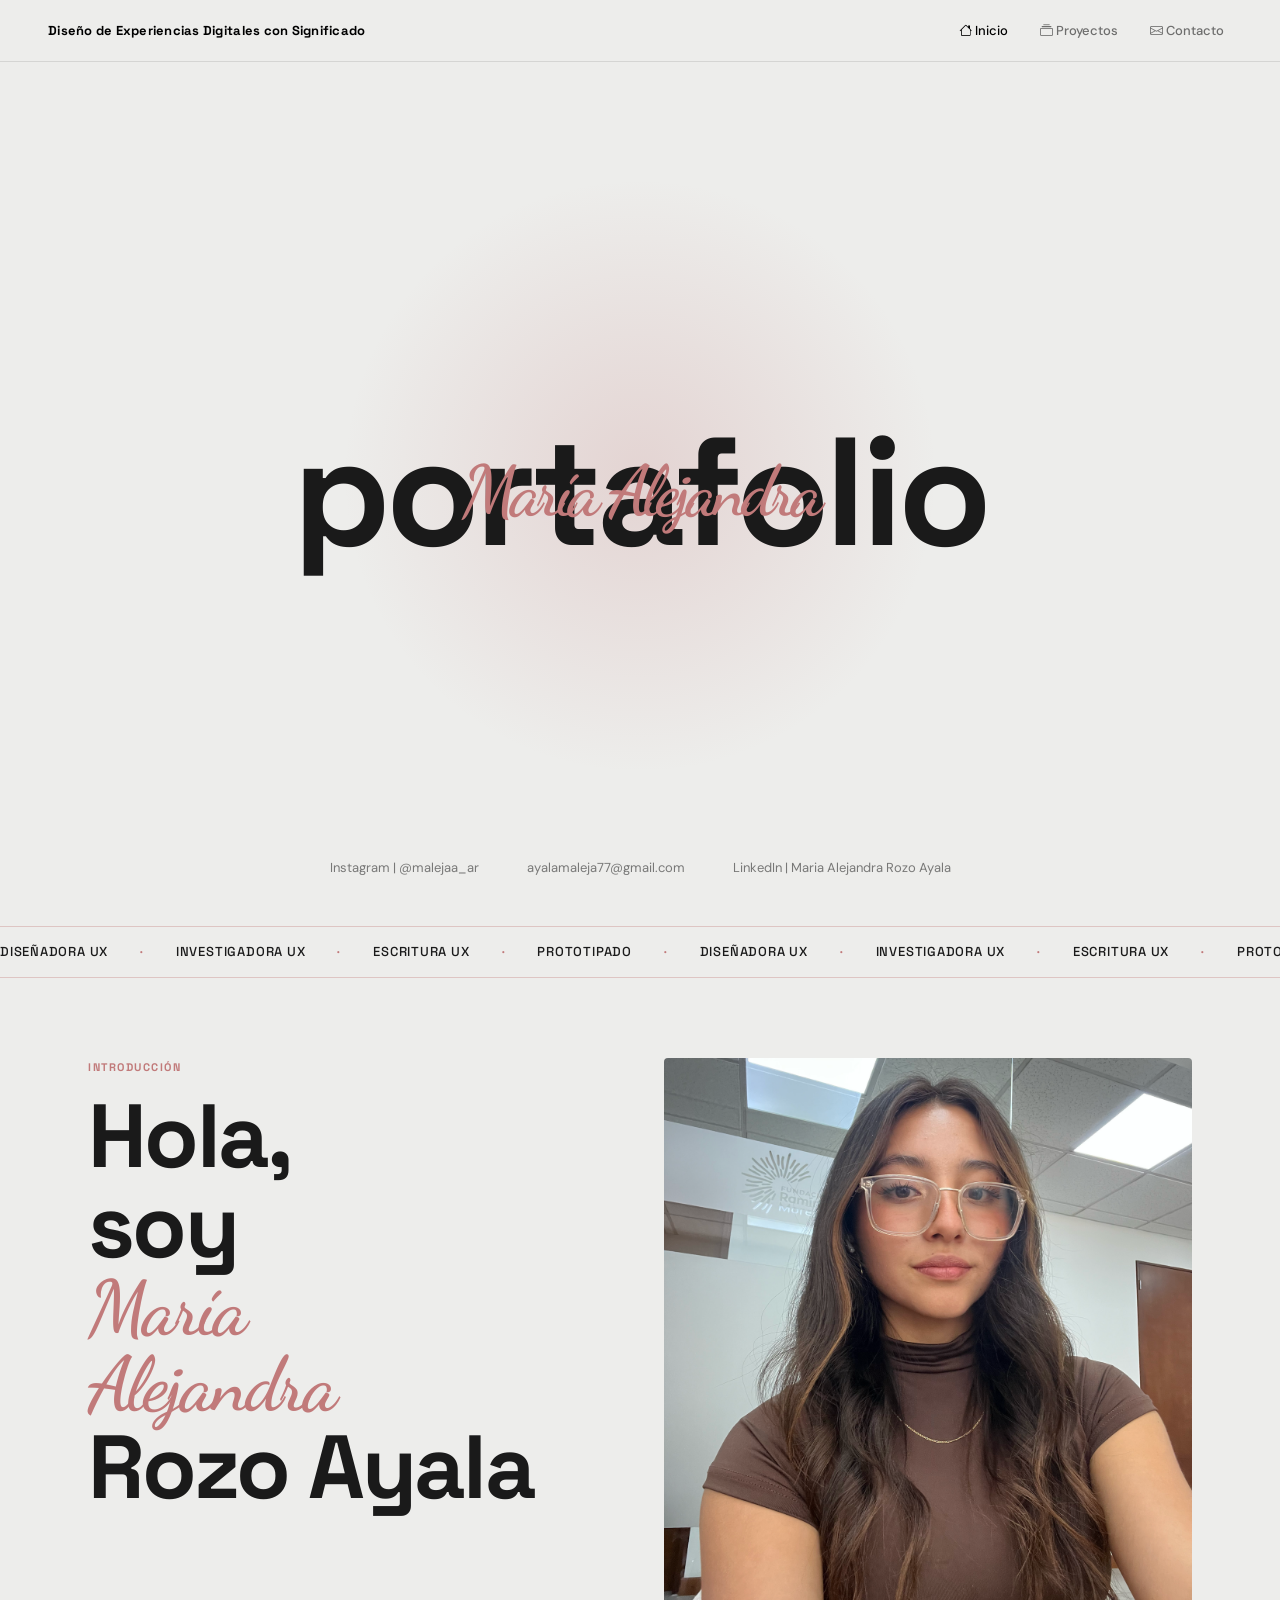
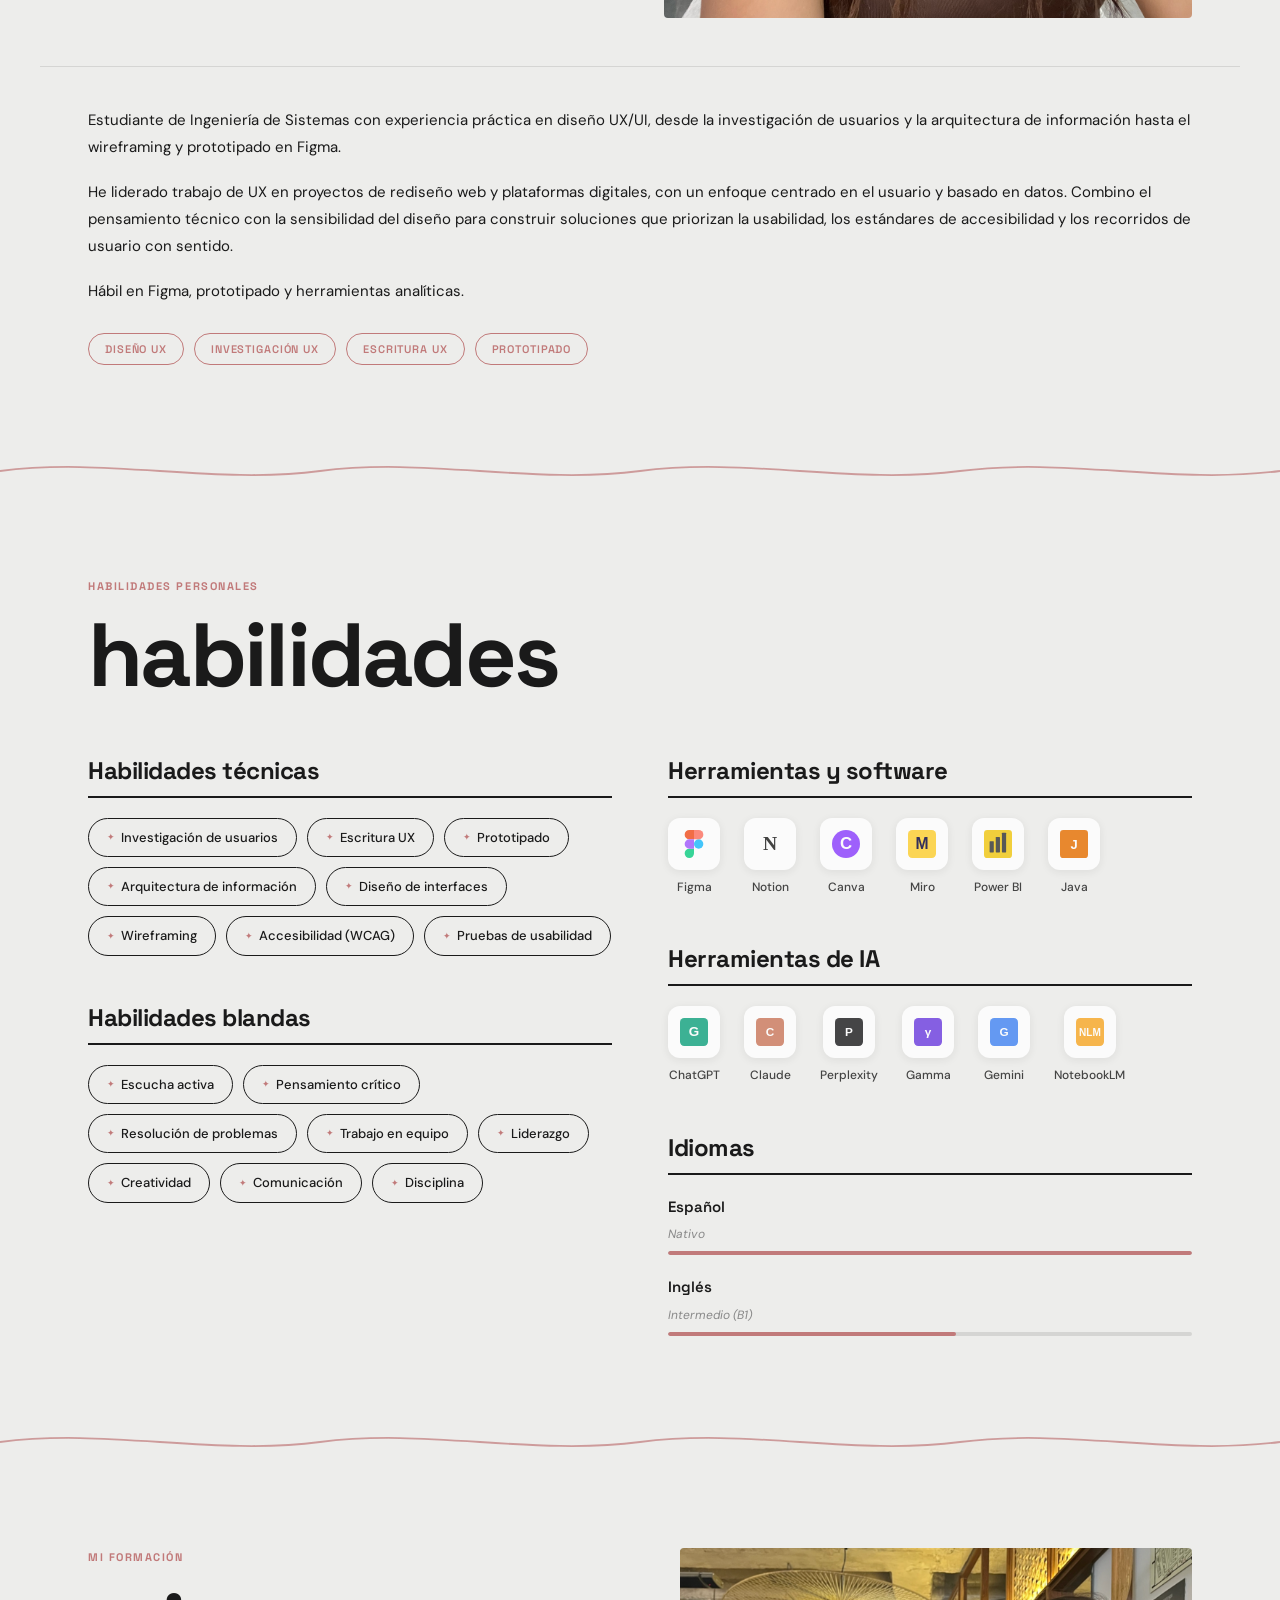
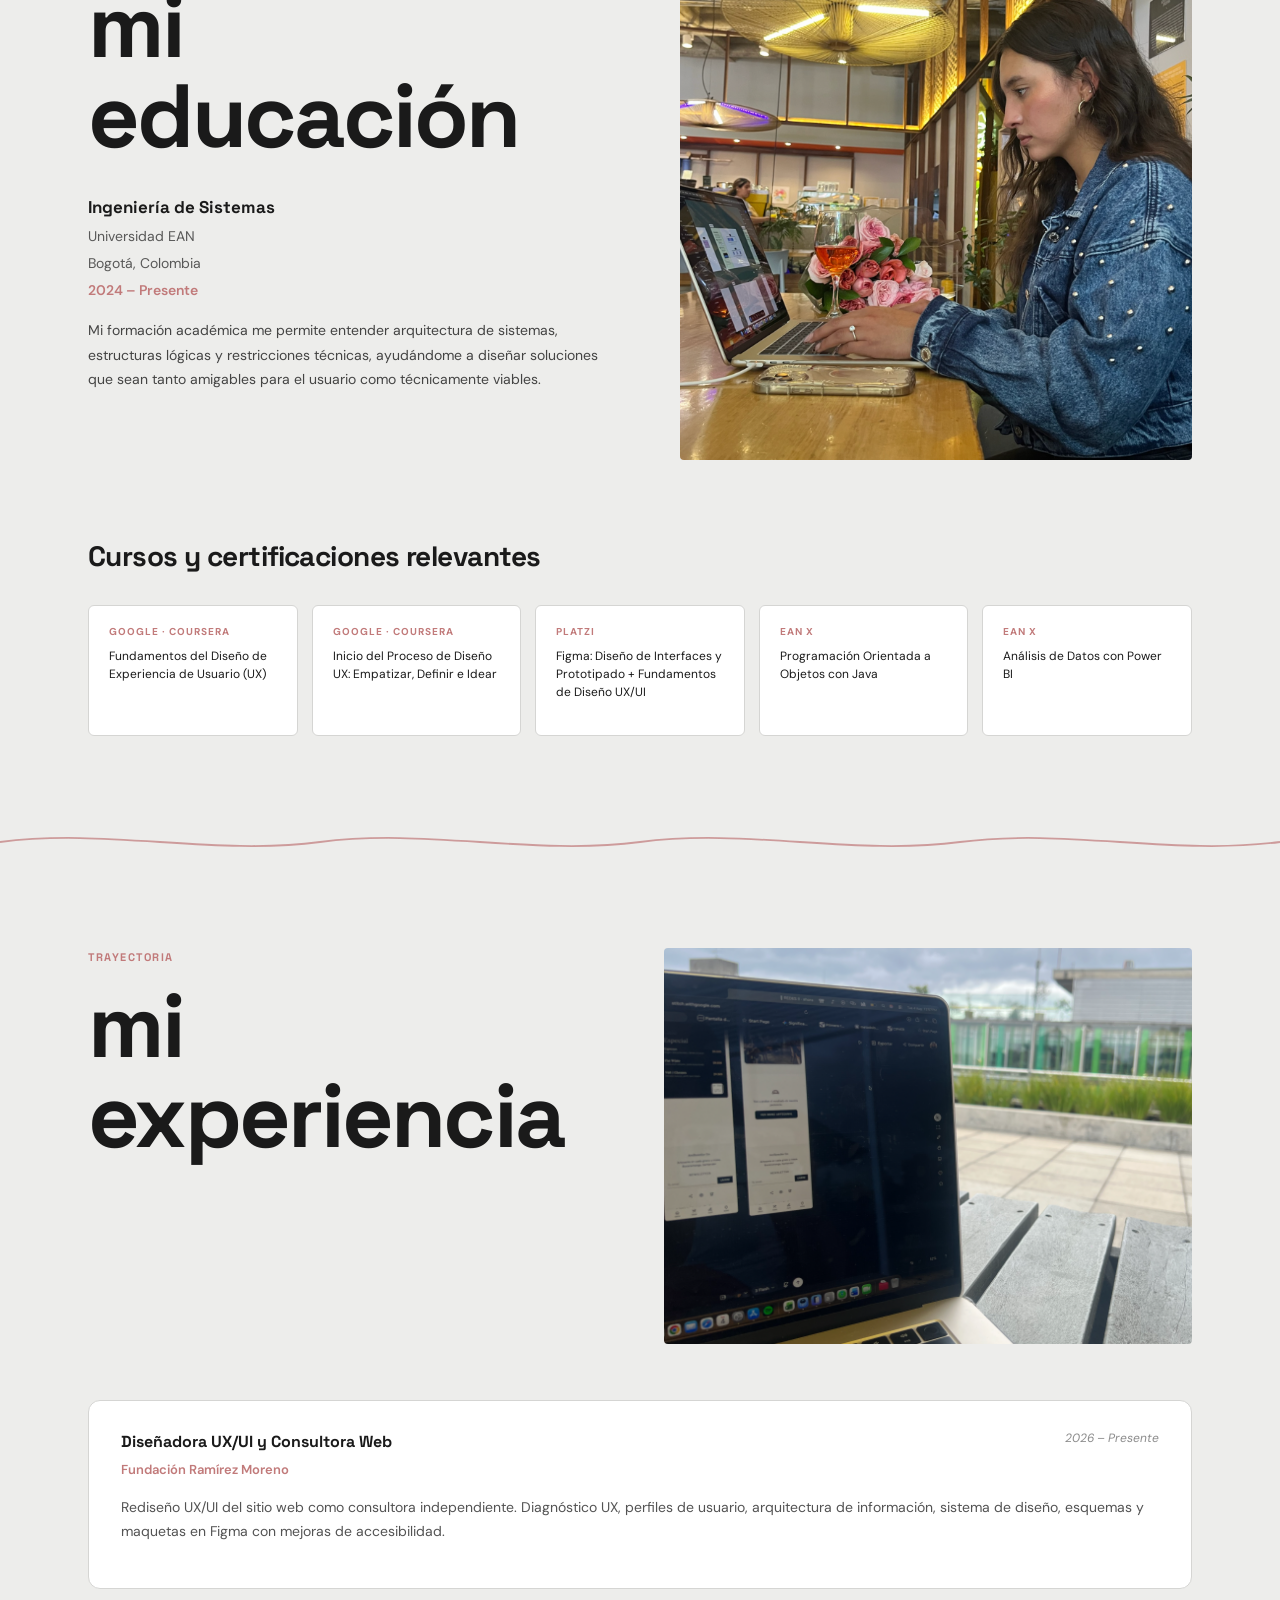
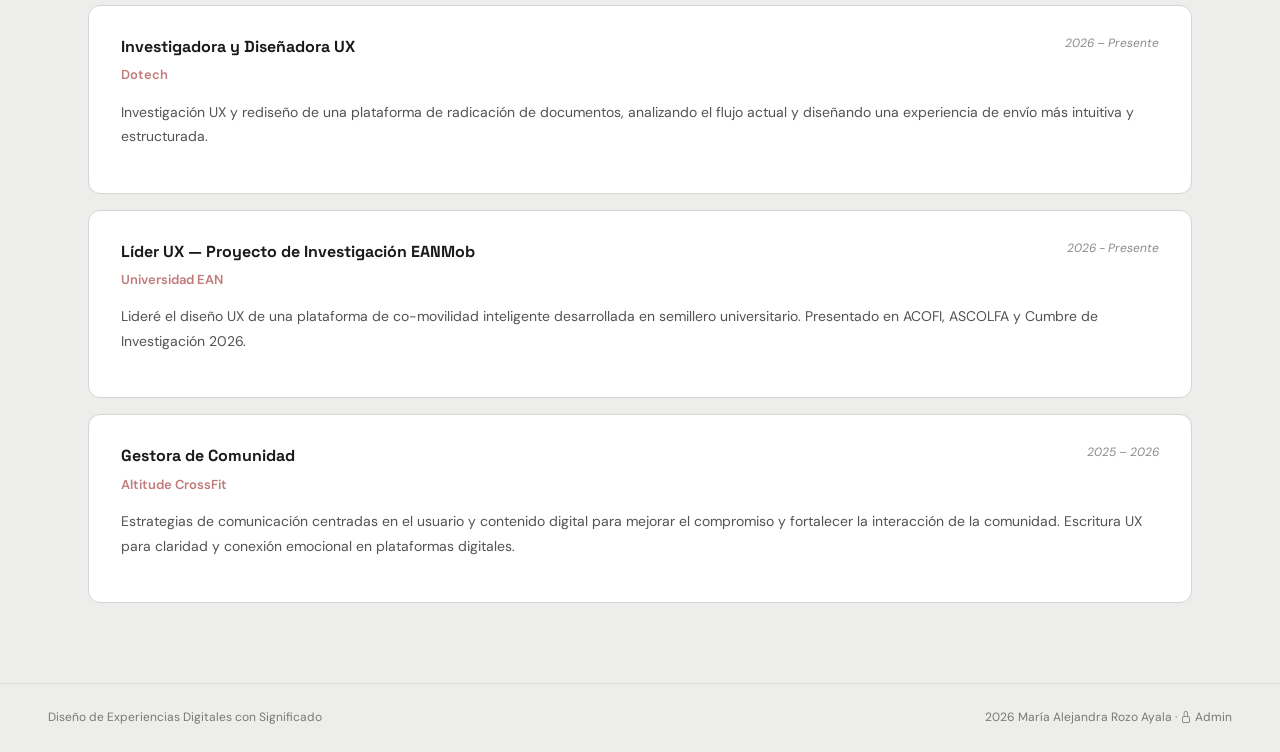
==== commit 719b24a4: "feat: páginas proyectos/contacto/admin, Bootstrap e iconos, scripts de cada página Co-Authored-By: C" ====
--- a/index.html
+++ b/index.html
@@ -10,31 +10,36 @@
   <link rel="preconnect" href="https://fonts.gstatic.com" crossorigin />
   <link href="https://fonts.googleapis.com/css2?family=Space+Grotesk:wght@400;500;600;700&family=DM+Sans:ital,wght@0,300;0,400;0,500;1,400&family=Dancing+Script:wght@600;700&display=swap" rel="stylesheet" />
 
+  <link href="https://cdn.jsdelivr.net/npm/bootstrap@5.3.3/dist/css/bootstrap.min.css" rel="stylesheet" />
+  <link href="https://cdn.jsdelivr.net/npm/bootstrap-icons@1.11.3/font/bootstrap-icons.min.css" rel="stylesheet" />
+
   <!-- CSS separado por sección -->
   <link rel="stylesheet" href="css/tokens.css" />
   <link rel="stylesheet" href="css/base.css" />
   <link rel="stylesheet" href="css/utilities.css" />
-  <link rel="stylesheet" href="css/nav.css" />
   <link rel="stylesheet" href="css/hero.css" />
   <link rel="stylesheet" href="css/about.css" />
   <link rel="stylesheet" href="css/skills.css" />
   <link rel="stylesheet" href="css/education.css" />
   <link rel="stylesheet" href="css/experience.css" />
-  <link rel="stylesheet" href="css/projects.css" />
-  <link rel="stylesheet" href="css/contact.css" />
+  <link rel="stylesheet" href="css/bootstrap-overrides.css" />
 </head>
 <body>
 
   <!-- ========== NAV - HEADER ========== -->
-  <nav class="nav">
-    <span class="nav-tagline">Diseño de Experiencias Digitales con Significado</span>
-    <div class="nav-links">
-      <a href="#sobre-mi">Sobre mí</a>
-      <a href="#habilidades">Habilidades</a>
-      <a href="#educacion">Educación</a>
-      <a href="#experiencia">Experiencia</a>
-      <a href="#proyectos">Proyectos</a>
-      <a href="#contacto">Contacto</a>
+  <nav class="navbar navbar-expand-md fixed-top site-nav">
+    <div class="container-fluid px-3 px-md-5">
+      <a class="navbar-brand" href="index.html">Diseño de Experiencias Digitales con Significado</a>
+      <button class="navbar-toggler" type="button" data-bs-toggle="collapse" data-bs-target="#menu" aria-controls="menu" aria-expanded="false" aria-label="Abrir menú">
+        <span class="navbar-toggler-icon"></span>
+      </button>
+      <div class="collapse navbar-collapse justify-content-end" id="menu">
+        <ul class="navbar-nav gap-md-3">
+          <li class="nav-item"><a class="nav-link active" aria-current="page" href="index.html"><i class="bi bi-house"></i> Inicio</a></li>
+          <li class="nav-item"><a class="nav-link" href="proyectos.html"><i class="bi bi-collection"></i> Proyectos</a></li>
+          <li class="nav-item"><a class="nav-link" href="contacto.html"><i class="bi bi-envelope"></i> Contacto</a></li>
+        </ul>
+      </div>
     </div>
   </nav>
 
@@ -438,195 +443,13 @@
     </div>
   </section>
 
-  <!-- Divisor ondulado -->
-  <div class="wavy-divider" aria-hidden="true">
-    <svg viewBox="0 0 1440 32" xmlns="http://www.w3.org/2000/svg" preserveAspectRatio="none">
-      <path d="M0,16 C120,2 240,30 360,16 C480,2 600,30 720,16 C840,2 960,30 1080,16 C1200,2 1320,30 1440,16" stroke="#C17A7A" stroke-width="1.8" fill="none" opacity="0.7"/>
-    </svg>
-  </div>
-
-  <!-- ========== PROYECTOS ========== -->
-  <section class="section proyectos" id="proyectos">
-    <div class="section-inner">
-      <p class="section-eyebrow">portafolio de proyectos</p>
-      <h2 class="section-title-xl">proyectos</h2>
-      <p class="section-intro">Estos proyectos muestran mi enfoque para resolver retos de usabilidad a través de investigación, diseño de interfaces y recorridos de usuario estructurados. Son proyectos independientes, de iniciativa propia, creados para practicar y refinar mis habilidades de prototipado.</p>
-    </div>
-
-    <!-- P1 — EanMob -->
-    <div class="project-block" data-project="p1">
-      <div class="project-label">
-        <span class="project-num">01</span>
-        <h3 class="project-name">primer<br>proyecto</h3>
-        <p class="project-subtitle">EanMob — Plataforma de Movilidad Compartida Sostenible</p>
-      </div>
-      <div class="project-content">
-        <div class="project-meta">
-          <div class="project-col">
-            <h4>Contexto</h4>
-            <p>EanMob es una plataforma móvil diseñada para conectar estudiantes de la Universidad EAN que comparten rutas de desplazamiento. El objetivo es reducir el tráfico, disminuir emisiones de carbono y crear comunidad universitaria a través de la movilidad sostenible.</p>
-          </div>
-          <div class="project-col">
-            <h4>Mi rol</h4>
-            <ul>
-              <li>Flujo de búsqueda y publicación de viajes</li>
-              <li>Pantalla de inicio de sesión y creación de cuenta</li>
-              <li>Diseño del formulario con validación de errores</li>
-              <li>Jerarquía visual clara y elementos de confianza</li>
-            </ul>
-          </div>
-        </div>
-        <div class="project-screens project-screens-4">
-          <img src="assets/images/proyectos/p1/1.png" alt="EanMob - Pantalla principal" class="project-img">
-          <img src="assets/images/proyectos/p1/2.png" alt="EanMob - Viajes disponibles" class="project-img">
-          <img src="assets/images/proyectos/p1/3.png" alt="EanMob - Inicio de sesión" class="project-img">
-          <img src="assets/images/proyectos/p1/4.png" alt="EanMob - Publicar viaje" class="project-img">
-        </div>
-      </div>
-    </div>
-
-    <!-- P2 — Dotech -->
-    <div class="project-block alt" data-project="p2">
-      <div class="project-label">
-        <span class="project-num">02</span>
-        <h3 class="project-name">segundo<br>proyecto</h3>
-        <p class="project-subtitle">Dotech — Radicador Documental Inteligente</p>
-      </div>
-      <div class="project-content">
-        <div class="project-meta">
-          <div class="project-col">
-            <h4>Contexto</h4>
-            <p>Dotech (Edotech) es una plataforma de gestión documental para entidades públicas colombianas. Permite radicar, asignar y hacer seguimiento de documentos con control de vencimientos, trazabilidad completa y auditoría integrada.</p>
-          </div>
-          <div class="project-col">
-            <h4>Mi rol</h4>
-            <ul>
-              <li>Rediseño del flujo de radicación y seguimiento</li>
-              <li>Pantalla de inicio de sesión institucional</li>
-              <li>Panel de control con estados (En Gestión, Asignado, En Revisión)</li>
-              <li>Dashboard con métricas y tabla de radicados</li>
-            </ul>
-          </div>
-        </div>
-        <div class="project-screens project-screens-2">
-          <img src="assets/images/proyectos/p2/1.png" alt="Dotech - Login" class="project-img project-img-landscape">
-          <img src="assets/images/proyectos/p2/2.png" alt="Dotech - Dashboard radicados" class="project-img project-img-landscape">
-        </div>
-      </div>
-    </div>
-
-    <!-- P3 — Fundación Ramírez Moreno -->
-    <div class="project-block" data-project="p3">
-      <div class="project-label">
-        <span class="project-num">03</span>
-        <h3 class="project-name">tercer<br>proyecto</h3>
-        <p class="project-subtitle">Fundación Ramírez Moreno — Rediseño Web</p>
-      </div>
-      <div class="project-content">
-        <div class="project-meta">
-          <div class="project-col">
-            <h4>Contexto</h4>
-            <p>Rediseño completo del sitio web de la Fundación Ramírez Moreno, una organización social que apoya instituciones colombianas a través de proyectos, donaciones y fortalecimiento institucional. El trabajo incluyó diagnóstico UX, arquitectura de información y sistema de diseño.</p>
-          </div>
-          <div class="project-col">
-            <h4>Mi rol</h4>
-            <ul>
-              <li>Sistema de diseño con paleta de color y tipografía</li>
-              <li>Flujos de usuario para organizaciones postulantes</li>
-              <li>Rediseño de páginas: inicio, líneas de apoyo e inscripciones</li>
-              <li>Mejoras de accesibilidad y arquitectura de información</li>
-            </ul>
-          </div>
-        </div>
-        <div class="project-screens project-screens-4">
-          <img src="assets/images/proyectos/p3/2.png" alt="FRM - Flujo de usuario" class="project-img project-img-landscape">
-          <img src="assets/images/proyectos/p3/3.png" alt="FRM - Líneas de apoyo" class="project-img project-img-landscape">
-          <img src="assets/images/proyectos/p3/4.png" alt="FRM - Inscripciones" class="project-img project-img-landscape">
-          <img src="assets/images/proyectos/p3/5.png" alt="FRM - Página de inicio" class="project-img project-img-landscape">
-        </div>
-      </div>
-    </div>
-
-    <!-- P4 — GrowLink × Avellanedas Go -->
-    <div class="project-block alt" data-project="p4">
-      <div class="project-label">
-        <span class="project-num">04</span>
-        <h3 class="project-name">cuarto<br>proyecto</h3>
-        <p class="project-subtitle">GrowLink × Avellanedas Go — Sistema de Diseño y Sitio Web</p>
-      </div>
-      <div class="project-content">
-        <div class="project-meta">
-          <div class="project-col">
-            <h4>Contexto</h4>
-            <p>GrowLink es una plataforma de reseñas para negocios locales. Avellanedas Go es una panadería artesanal en La Calera, Cundinamarca. El proyecto implicó construir un sistema de diseño completo para GrowLink y diseñar el sitio web de Avellanedas Go como caso de uso real.</p>
-          </div>
-          <div class="project-col">
-            <h4>Mi rol</h4>
-            <ul>
-              <li>Definición de tokens de color, tipografía y componentes</li>
-              <li>Diseño de componentes: formularios, navegación, tarjetas</li>
-              <li>Sitio web de Avellanedas Go: inicio y página de menú</li>
-              <li>Integración de identidad de marca artesanal al sistema digital</li>
-            </ul>
-          </div>
-        </div>
-        <div class="project-screens project-screens-4">
-          <img src="assets/images/proyectos/p4/1.png" alt="GrowLink - Sistema de diseño" class="project-img project-img-landscape">
-          <img src="assets/images/proyectos/p4/2.png" alt="GrowLink - Componentes" class="project-img project-img-landscape">
-          <img src="assets/images/proyectos/p4/3.png" alt="Avellanedas Go - Inicio" class="project-img project-img-landscape">
-          <img src="assets/images/proyectos/p4/4.png" alt="Avellanedas Go - Menú" class="project-img project-img-landscape">
-        </div>
-      </div>
-    </div>
-
-  </section>
-
-  <!-- Marquee final -->
-  <div class="marquee-wrap" aria-hidden="true">
-    <div class="marquee-track">
-      <span>Diseñando Experiencias con Significado</span><span class="dot">·</span>
-      <span>Diseñadora UX/UI</span><span class="dot">·</span>
-      <span>Bogotá, Colombia</span><span class="dot">·</span>
-      <span>Diseñando Experiencias con Significado</span><span class="dot">·</span>
-      <span>Diseñadora UX/UI</span><span class="dot">·</span>
-      <span>Bogotá, Colombia</span><span class="dot">·</span>
-    </div>
-  </div>
-
-  <!-- ========== CONTACTO ========== -->
-  <section class="section contacto" id="contacto">
-    <div class="section-inner contacto-inner">
-      <h2 class="contacto-title">
-        gracias
-      </h2>
-      <p class="contacto-sub">Si crees que podemos crear algo único juntos, no dudes en contactarme. ¡Estoy lista para empezar!</p>
-      <div class="contact-links">
-
-        <a href="https://instagram.com/malejaa_ar" class="contact-link" target="_blank" rel="noopener noreferrer">
-          <svg xmlns="http://www.w3.org/2000/svg" width="20" height="20" viewBox="0 0 24 24" fill="none" stroke="currentColor" stroke-width="2" stroke-linecap="round" stroke-linejoin="round"><rect x="2" y="2" width="20" height="20" rx="5" ry="5"/><path d="M16 11.37A4 4 0 1 1 12.63 8 4 4 0 0 1 16 11.37z"/><line x1="17.5" y1="6.5" x2="17.51" y2="6.5"/></svg>
-          @malejaa_ar
-        </a>
-
-        <a href="mailto:ayalamaleja77@gmail.com" class="contact-link">
-          <svg xmlns="http://www.w3.org/2000/svg" width="20" height="20" viewBox="0 0 24 24" fill="none" stroke="currentColor" stroke-width="2" stroke-linecap="round" stroke-linejoin="round"><path d="M4 4h16c1.1 0 2 .9 2 2v12c0 1.1-.9 2-2 2H4c-1.1 0-2-.9-2-2V6c0-1.1.9-2 2-2z"/><polyline points="22,6 12,13 2,6"/></svg>
-          ayalamaleja77@gmail.com
-        </a>
-
-        <a href="https://www.linkedin.com/in/maría-alejandra-rozo-ayala/" class="contact-link" target="_blank" rel="noopener noreferrer">
-          <svg xmlns="http://www.w3.org/2000/svg" width="20" height="20" viewBox="0 0 24 24" fill="none" stroke="currentColor" stroke-width="2" stroke-linecap="round" stroke-linejoin="round"><path d="M16 8a6 6 0 0 1 6 6v7h-4v-7a2 2 0 0 0-2-2 2 2 0 0 0-2 2v7h-4v-7a6 6 0 0 1 6-6z"/><rect x="2" y="9" width="4" height="12"/><circle cx="4" cy="4" r="2"/></svg>
-          Maria Alejandra Rozo Ayala
-        </a>
-
-      </div>
-    </div>
-  </section>
-
   <!-- ========== PIE DE PÁGINA ========== -->
   <footer class="footer">
     <span class="nav-tagline">Diseño de Experiencias Digitales con Significado</span>
-    <span>2026 María Alejandra Rozo Ayala</span>
+    <span>2026 María Alejandra Rozo Ayala · <a href="admin.html"><i class="bi bi-lock"></i> Admin</a></span>
   </footer>
+
+  <script src="https://cdn.jsdelivr.net/npm/bootstrap@5.3.3/dist/js/bootstrap.bundle.min.js"></script>
 
 </body>
 </html>
-</content>
